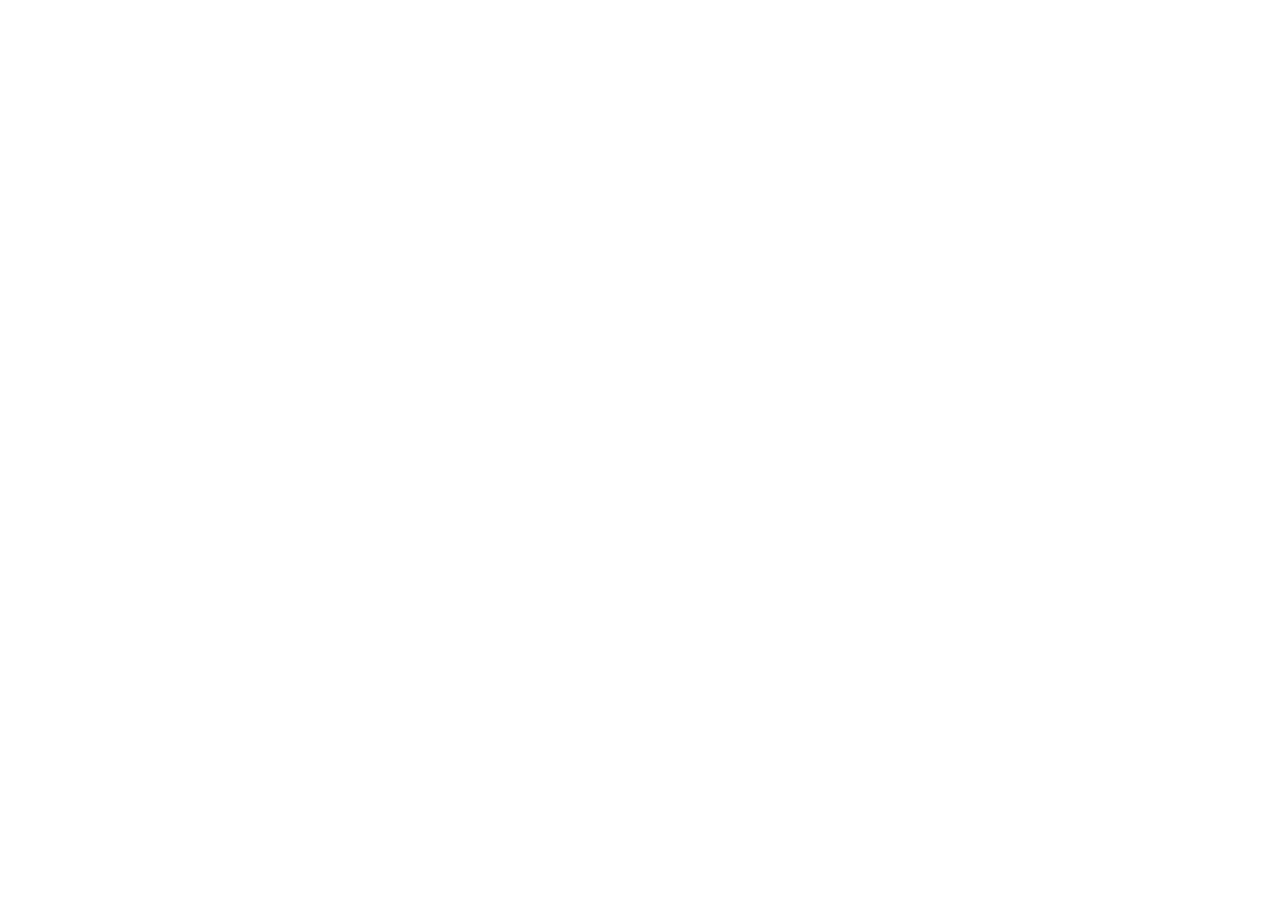
==== index.html @ 54ab264e "Redeploying" ====
<!DOCTYPE html>
<html>
<head>
  <!--
    If you are serving your web app in a path other than the root, change the
    href value below to reflect the base path you are serving from.

    The path provided below has to start and end with a slash "/" in order for
    it to work correctly.

    For more details:
    * https://developer.mozilla.org/en-US/docs/Web/HTML/Element/base

    This is a placeholder for base href that will be replaced by the value of
    the `--base-href` argument provided to `flutter build`.
  -->
  <base href="/">

  <meta charset="UTF-8">
  <meta content="IE=Edge" http-equiv="X-UA-Compatible">
  <meta name="description" content="A new Flutter project.">

  <!-- Google Sign-In client ID for web. Replace CLIENT_ID with your OAuth client id -->
  <meta name="google-signin-client_id" content="866148282057-iqhb1lmuhop9dcmneo4f6ggfv8a0t3au.apps.googleusercontent.com">

  <!-- iOS meta tags & icons -->
  <meta name="mobile-web-app-capable" content="yes">
  <meta name="apple-mobile-web-app-status-bar-style" content="black">
  <meta name="apple-mobile-web-app-title" content="coders_cup_minigame_frontend">
  <link rel="apple-touch-icon" href="icons/Icon-192.png">

  <!-- Favicon -->
  <link rel="icon" type="image/png" href="favicon.png"/>

  <title>coders_cup_minigame_frontend</title>
  <link rel="manifest" href="manifest.json">
</head>
<body>
  <script src="flutter_bootstrap.js" async></script>
</body>
</html>
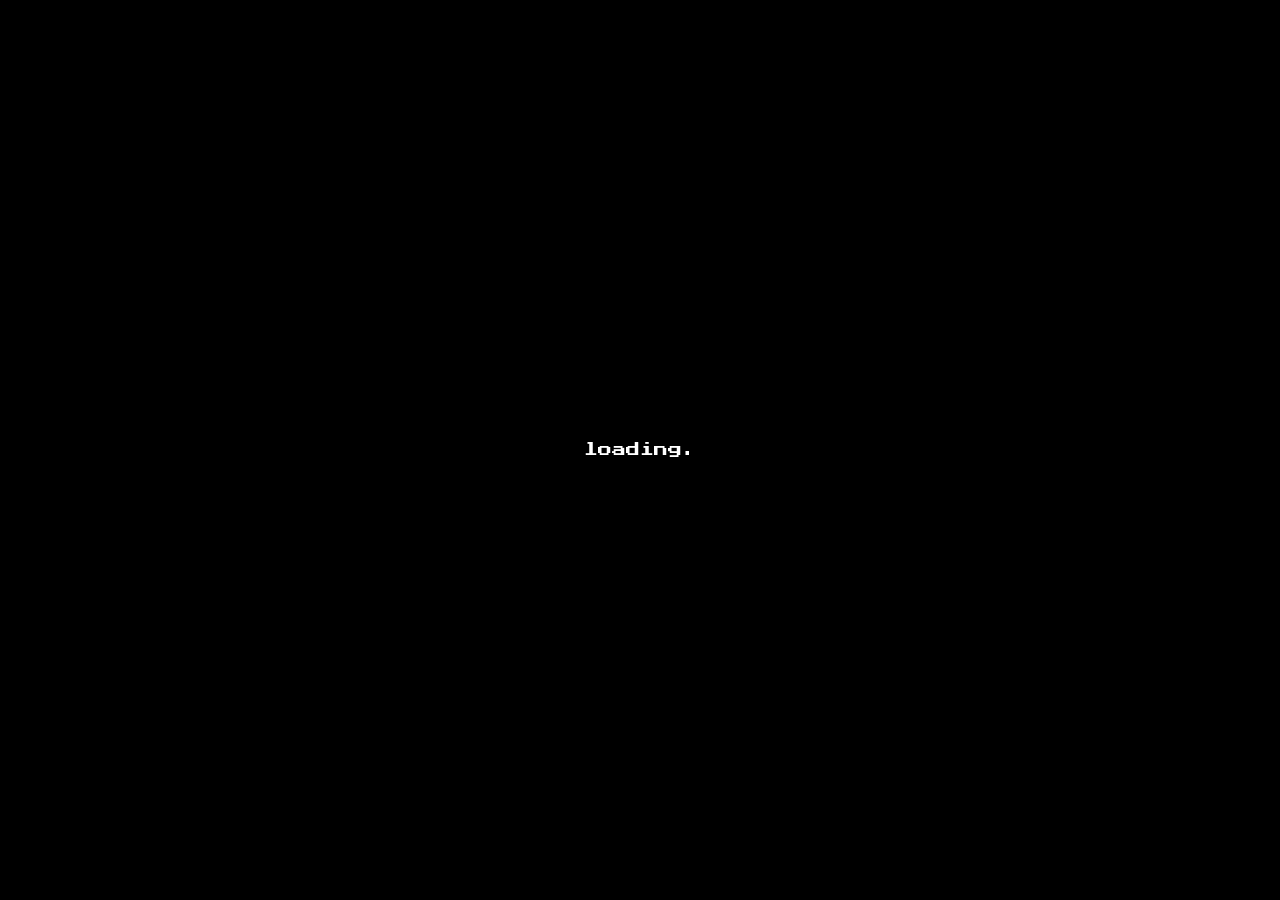
==== commit 00c98de8: "Deploying..." ====
--- a/index.html
+++ b/index.html
@@ -1,5 +1,6 @@
 <!DOCTYPE html>
 <html>
+
 <head>
   <!--
     If you are serving your web app in a path other than the root, change the
@@ -20,22 +21,94 @@
   <meta content="IE=Edge" http-equiv="X-UA-Compatible">
   <meta name="description" content="A new Flutter project.">
 
-  <!-- Google Sign-In client ID for web. Replace CLIENT_ID with your OAuth client id -->
-  <meta name="google-signin-client_id" content="866148282057-iqhb1lmuhop9dcmneo4f6ggfv8a0t3au.apps.googleusercontent.com">
-
   <!-- iOS meta tags & icons -->
-  <meta name="mobile-web-app-capable" content="yes">
+  <meta name="apple-mobile-web-app-capable" content="yes">
   <meta name="apple-mobile-web-app-status-bar-style" content="black">
-  <meta name="apple-mobile-web-app-title" content="coders_cup_minigame_frontend">
+  <meta name="apple-mobile-web-app-title" content="portfolio">
   <link rel="apple-touch-icon" href="icons/Icon-192.png">
 
   <!-- Favicon -->
-  <link rel="icon" type="image/png" href="favicon.png"/>
+  <link rel="icon" type="image/png" href="favicon.png" />
 
-  <title>coders_cup_minigame_frontend</title>
+  <title>portfolio</title>
   <link rel="manifest" href="manifest.json">
+
+  <style>
+    body {
+      margin: 0;
+      padding: 0;
+      background-color: #000000;
+    }
+
+    #loading {
+      position: fixed;
+      top: 0;
+      left: 0;
+      width: 100%;
+      height: 100%;
+      background-color: #000000;
+      display: flex;
+      justify-content: center;
+      align-items: center;
+      z-index: 9999;
+      transition: opacity 0.5s ease-out;
+    }
+
+    #loading.hidden {
+      opacity: 0;
+      pointer-events: none;
+    }
+
+    #loading-text {
+      color: #ffffff;
+      font-family: 'Press Start 2P', monospace;
+      font-size: 14px;
+      animation: ellipsis 1.5s infinite;
+    }
+
+    @keyframes ellipsis {
+      0% {
+        content: '.';
+      }
+
+      33% {
+        content: '..';
+      }
+
+      66% {
+        content: '...';
+      }
+    }
+
+    #loading-text::after {
+      content: '.';
+      animation: ellipsis 1.5s infinite;
+    }
+  </style>
+
+  <link rel="preconnect" href="https://fonts.googleapis.com">
+  <link rel="preconnect" href="https://fonts.gstatic.com" crossorigin>
+  <link href="https://fonts.googleapis.com/css2?family=Press+Start+2P&display=swap" rel="stylesheet">
 </head>
+
 <body>
+  <div id="loading">
+    <div id="loading-text">loading</div>
+  </div>
+
+  <script>
+    window.addEventListener('flutter-first-frame', function () {
+      var loading = document.getElementById('loading');
+      if (loading) {
+        loading.classList.add('hidden');
+        setTimeout(function () {
+          loading.remove();
+        }, 500);
+      }
+    });
+  </script>
+
   <script src="flutter_bootstrap.js" async></script>
 </body>
-</html>
+
+</html>
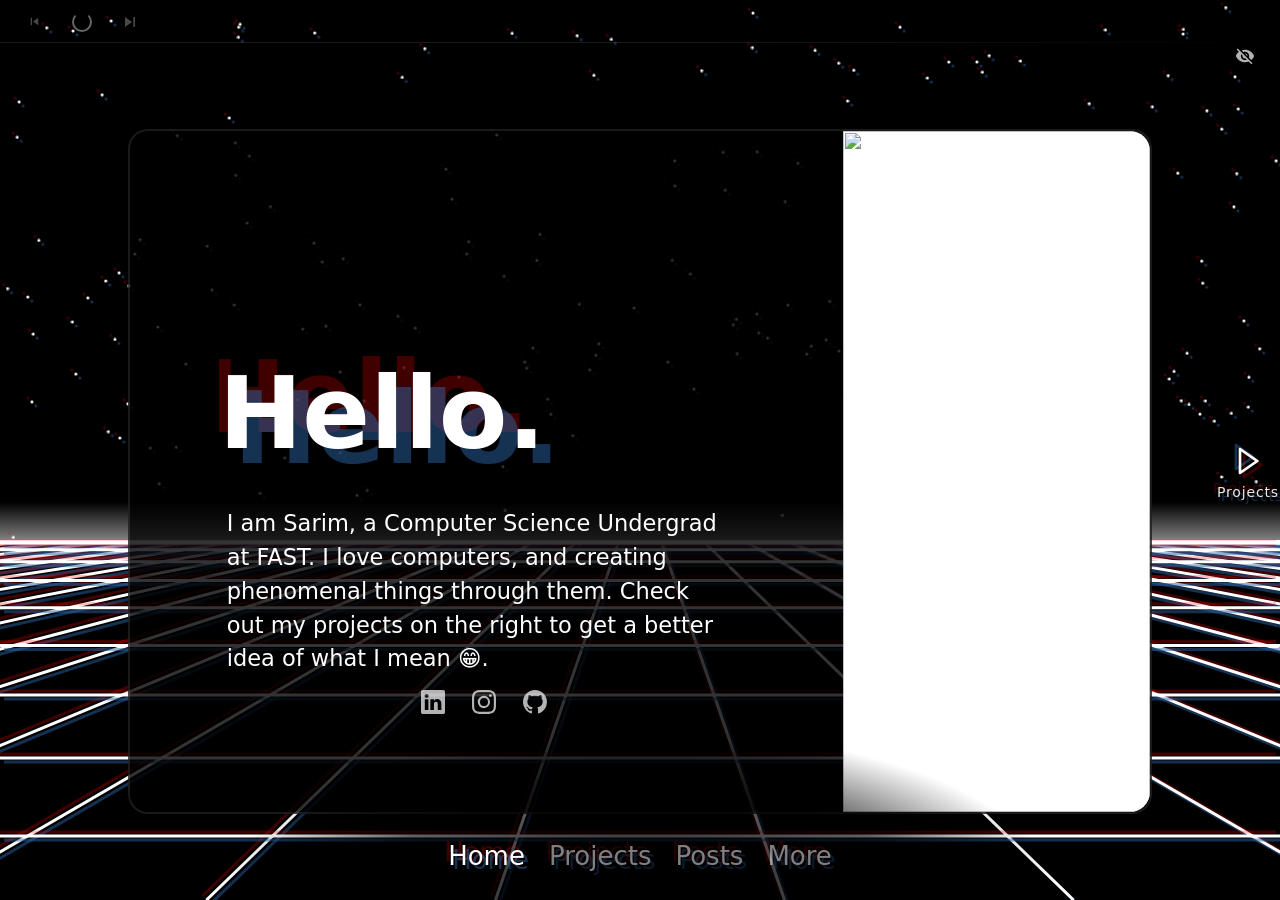
==== commit 9663c275: "Redeploying" ====
--- a/index.html
+++ b/index.html
@@ -1,114 +1,56 @@
-<!DOCTYPE html>
-<html>
+<!doctype html>
+<html lang="en">
+  <head>
+    <meta charset="UTF-8" />
+    <!--
+      §10.117: the icon is `portfolio/web/favicon.png`, copied byte-identical
+      (md5 e9f2df5892d2fd3d1f5e71967cd8d729).
 
-<head>
-  <!--
-    If you are serving your web app in a path other than the root, change the
-    href value below to reflect the base path you are serving from.
+      **It was the Vite template's lightning bolt until now**, which is a scaffold
+      artefact and not a design decision anyone made -- `index.html` shipped with
+      `/favicon.svg` and nothing had questioned it since `vite create`.
 
-    The path provided below has to start and end with a slash "/" in order for
-    it to work correctly.
+      The source asset is worth describing because it is not what the rest of the
+      original repo suggests. `web/favicon.png` is a **white blocky glyph on
+      opaque black** and it was **put there on purpose** -- git shows it growing
+      917 -> 6431 bytes in 554e853, so it replaced a placeholder rather than
+      arriving as the default. By contrast every *other* icon in the Flutter repo
+      is untouched stock Flutter: `web/icons/Icon-{192,512}.png`,
+      `Icon-maskable-*`, and the iOS and macOS app icon sets all carry the
+      two-tone Flutter bird (#54c5f8 / #01579b).
 
-    For more details:
-    * https://developer.mozilla.org/en-US/docs/Web/HTML/Element/base
+      Which is why there is deliberately **no `apple-touch-icon` and no
+      `manifest.json` here**, though the Flutter `web/index.html` has both. Matching
+      the original in those two places would mean shipping the Flutter bird into
+      the tab bar on iOS and onto the home screen -- a strictly worse icon than the
+      one the tab already shows, in exchange for a PWA install prompt this app has
+      no service worker to honour. The ask was the *browser tab*; this is the
+      browser tab.
 
-    This is a placeholder for base href that will be replaced by the value of
-    the `--base-href` argument provided to `flutter build`.
-  -->
-  <base href="/">
+      The SVG form is gone rather than kept as a second `<link>`. Only the PNG
+      matches the original, and a `<link rel="icon">` pair with different artwork
+      is a coin flip decided by browser sniffing order.
+    -->
+    <link rel="icon" type="image/png" href="/favicon.png" />
+    <!-- 10.17: the Flutter build ships no viewport meta and falls back to a
+         980px layout viewport, which degrades the portrait experience. -->
+    <meta name="viewport" content="width=device-width, initial-scale=1" />
+    <!--
+      §10.119: "Sarim's Portfolio".
 
-  <meta charset="UTF-8">
-  <meta content="IE=Edge" http-equiv="X-UA-Compatible">
-  <meta name="description" content="A new Flutter project.">
-
-  <!-- iOS meta tags & icons -->
-  <meta name="apple-mobile-web-app-capable" content="yes">
-  <meta name="apple-mobile-web-app-status-bar-style" content="black">
-  <meta name="apple-mobile-web-app-title" content="portfolio">
-  <link rel="apple-touch-icon" href="icons/Icon-192.png">
-
-  <!-- Favicon -->
-  <link rel="icon" type="image/png" href="favicon.png" />
-
-  <title>portfolio</title>
-  <link rel="manifest" href="manifest.json">
-
-  <style>
-    body {
-      margin: 0;
-      padding: 0;
-      background-color: #000000;
-    }
-
-    #loading {
-      position: fixed;
-      top: 0;
-      left: 0;
-      width: 100%;
-      height: 100%;
-      background-color: #000000;
-      display: flex;
-      justify-content: center;
-      align-items: center;
-      z-index: 9999;
-      transition: opacity 0.5s ease-out;
-    }
-
-    #loading.hidden {
-      opacity: 0;
-      pointer-events: none;
-    }
-
-    #loading-text {
-      color: #ffffff;
-      font-family: 'Press Start 2P', monospace;
-      font-size: 14px;
-      animation: ellipsis 1.5s infinite;
-    }
-
-    @keyframes ellipsis {
-      0% {
-        content: '.';
-      }
-
-      33% {
-        content: '..';
-      }
-
-      66% {
-        content: '...';
-      }
-    }
-
-    #loading-text::after {
-      content: '.';
-      animation: ellipsis 1.5s infinite;
-    }
-  </style>
-
-  <link rel="preconnect" href="https://fonts.googleapis.com">
-  <link rel="preconnect" href="https://fonts.gstatic.com" crossorigin>
-  <link href="https://fonts.googleapis.com/css2?family=Press+Start+2P&display=swap" rel="stylesheet">
-</head>
-
-<body>
-  <div id="loading">
-    <div id="loading-text">loading</div>
-  </div>
-
-  <script>
-    window.addEventListener('flutter-first-frame', function () {
-      var loading = document.getElementById('loading');
-      if (loading) {
-        loading.classList.add('hidden');
-        setTimeout(function () {
-          loading.remove();
-        }, 500);
-      }
-    });
-  </script>
-
-  <script src="flutter_bootstrap.js" async></script>
-</body>
-
-</html>+      §10.117 kept the Flutter build's own title -- `portfolio`, which both
+      `web/index.html` and `manifest.json` carry -- on the grounds that
+      matching the original was the job. The owner has now overridden it. The
+      original's title is one word and says nothing about who the site is
+      about; this one does. Recorded as a deliberate divergence, not an
+      oversight.
+    -->
+    <title>Sarim's Portfolio</title>
+    <style>html,body{background-color:#000}</style>
+    <script type="module" crossorigin src="/assets/index-Bm2LpgE4.js"></script>
+    <link rel="stylesheet" crossorigin href="/assets/index-BXgl-Rii.css">
+  </head>
+  <body>
+    <div id="root"></div>
+  </body>
+</html>
--- a/assets/index-BXgl-Rii.css
+++ b/assets/index-BXgl-Rii.css
@@ -0,0 +1,2 @@
+/*! tailwindcss v4.3.3 | MIT License | https://tailwindcss.com */
+@layer properties{@supports (((-webkit-hyphens:none)) and (not (margin-trim:inline))) or ((-moz-orient:inline) and (not (color:rgb(from red r g b)))){*,:before,:after,::backdrop{--tw-translate-x:0;--tw-translate-y:0;--tw-translate-z:0;--tw-rotate-x:initial;--tw-rotate-y:initial;--tw-rotate-z:initial;--tw-skew-x:initial;--tw-skew-y:initial;--tw-border-style:solid;--tw-leading:initial;--tw-font-weight:initial;--tw-shadow:0 0 #0000;--tw-shadow-color:initial;--tw-shadow-alpha:100%;--tw-inset-shadow:0 0 #0000;--tw-inset-shadow-color:initial;--tw-inset-shadow-alpha:100%;--tw-ring-color:initial;--tw-ring-shadow:0 0 #0000;--tw-inset-ring-color:initial;--tw-inset-ring-shadow:0 0 #0000;--tw-ring-inset:initial;--tw-ring-offset-width:0px;--tw-ring-offset-color:#fff;--tw-ring-offset-shadow:0 0 #0000;--tw-outline-style:solid;--tw-blur:initial;--tw-brightness:initial;--tw-contrast:initial;--tw-grayscale:initial;--tw-hue-rotate:initial;--tw-invert:initial;--tw-opacity:initial;--tw-saturate:initial;--tw-sepia:initial;--tw-drop-shadow:initial;--tw-drop-shadow-color:initial;--tw-drop-shadow-alpha:100%;--tw-drop-shadow-size:initial;--tw-backdrop-blur:initial;--tw-backdrop-brightness:initial;--tw-backdrop-contrast:initial;--tw-backdrop-grayscale:initial;--tw-backdrop-hue-rotate:initial;--tw-backdrop-invert:initial;--tw-backdrop-opacity:initial;--tw-backdrop-saturate:initial;--tw-backdrop-sepia:initial;--tw-duration:initial;--tw-ease:initial}}}@layer theme{:root,:host{--font-sans:-apple-system, BlinkMacSystemFont, "Segoe UI", Roboto, "Helvetica Neue", "Noto Sans", Arial, sans-serif, "Apple Color Emoji", "Segoe UI Emoji", "Segoe UI Symbol", "Noto Color Emoji";--font-mono:"Roboto Mono", ui-monospace, monospace;--color-red-600:oklch(57.7% .245 27.325);--color-black:#000;--color-white:#fff;--spacing:.25rem;--text-xs:.75rem;--text-xs--line-height:calc(1 / .75);--text-sm:.875rem;--text-sm--line-height:calc(1.25 / .875);--text-lg:1.125rem;--text-lg--line-height:calc(1.75 / 1.125);--font-weight-extralight:200;--font-weight-normal:400;--font-weight-medium:500;--font-weight-semibold:600;--font-weight-bold:700;--leading-relaxed:1.625;--radius-lg:.5rem;--ease-in:cubic-bezier(.42, 0, 1, 1);--ease-out:cubic-bezier(0, 0, .2, 1);--ease-in-out:cubic-bezier(.4, 0, .2, 1);--animate-spin:spin 1s linear infinite;--default-transition-duration:.15s;--default-transition-timing-function:cubic-bezier(.4, 0, .2, 1);--default-font-family:var(--font-sans);--default-mono-font-family:var(--font-mono);--color-base:#000;--color-app:#0a0a0a;--color-surface:#141218;--color-search-fill:#1c1926;--color-search-line:#3d3947;--color-search-line-focus:#56516a;--color-fg:#fff;--color-fg-secondary:#cac4d0;--color-fg-muted:#bdbdbd;--color-fg-hint:#9e9e9e;--color-fg-dim:#ffffffb3;--color-line-strong:#ffffff4d;--color-error:#cf6679;--font-body:Roboto, system-ui, -apple-system, "Segoe UI", sans-serif;--font-pixel:"Press Start 2P", ui-monospace, monospace;--radius-dialog:12px;--ease-pan:cubic-bezier(.17, .84, .44, 1);--ease-inout:cubic-bezier(.42, 0, .58, 1)}}@layer base{*,:after,:before,::backdrop{box-sizing:border-box;border:0 solid;margin:0;padding:0}::file-selector-button{box-sizing:border-box;border:0 solid;margin:0;padding:0}html,:host{-webkit-text-size-adjust:100%;tab-size:4;line-height:1.5;font-family:var(--default-font-family,-apple-system, BlinkMacSystemFont, "Segoe UI", Roboto, "Helvetica Neue", "Noto Sans", Arial, sans-serif, "Apple Color Emoji", "Segoe UI Emoji", "Segoe UI Symbol", "Noto Color Emoji");font-feature-settings:var(--default-font-feature-settings,normal);font-variation-settings:var(--default-font-variation-settings,normal);-webkit-tap-highlight-color:transparent}hr{height:0;color:inherit;border-top-width:1px}abbr:where([title]){-webkit-text-decoration:underline dotted;text-decoration:underline dotted}h1,h2,h3,h4,h5,h6{font-size:inherit;font-weight:inherit}a{color:inherit;-webkit-text-decoration:inherit;-webkit-text-decoration:inherit;-webkit-text-decoration:inherit;-webkit-text-decoration:inherit;text-decoration:inherit}b,strong{font-weight:bolder}code,kbd,samp,pre{font-family:var(--default-mono-font-family,ui-monospace, SFMono-Regular, Menlo, Monaco, Consolas, "Liberation Mono", "Courier New", monospace);font-feature-settings:var(--default-mono-font-feature-settings,normal);font-variation-settings:var(--default-mono-font-variation-settings,normal);font-size:1em}small{font-size:80%}sub,sup{vertical-align:baseline;font-size:75%;line-height:0;position:relative}sub{bottom:-.25em}sup{top:-.5em}table{text-indent:0;border-color:inherit;border-collapse:collapse}:-moz-focusring:where(:not(iframe)){outline:auto}progress{vertical-align:baseline}summary{display:list-item}ol,ul,menu{list-style:none}img,svg,video,canvas,audio,iframe,embed,object{vertical-align:middle;display:block}img,video{max-width:100%;height:auto}button,input,select,optgroup,textarea{font:inherit;font-feature-settings:inherit;font-variation-settings:inherit;letter-spacing:inherit;color:inherit;opacity:1;background-color:#0000;border-radius:0}::file-selector-button{font:inherit;font-feature-settings:inherit;font-variation-settings:inherit;letter-spacing:inherit;color:inherit;opacity:1;background-color:#0000;border-radius:0}:where(select:is([multiple],[size])) optgroup{font-weight:bolder}:where(select:is([multiple],[size])) optgroup option{padding-inline-start:20px}::file-selector-button{margin-inline-end:4px}::placeholder{opacity:1}@supports (not ((-webkit-appearance:-apple-pay-button))) or (contain-intrinsic-size:1px){::placeholder{color:currentColor}@supports (color:color-mix(in lab, red, red)){::placeholder{color:color-mix(in oklab, currentcolor 50%, transparent)}}}textarea{resize:vertical}::-webkit-search-decoration{-webkit-appearance:none}::-webkit-date-and-time-value{min-height:1lh;text-align:inherit}::-webkit-datetime-edit{display:inline-flex}::-webkit-datetime-edit-fields-wrapper{padding:0}::-webkit-datetime-edit{padding-block:0}::-webkit-datetime-edit-year-field{padding-block:0}::-webkit-datetime-edit-month-field{padding-block:0}::-webkit-datetime-edit-day-field{padding-block:0}::-webkit-datetime-edit-hour-field{padding-block:0}::-webkit-datetime-edit-minute-field{padding-block:0}::-webkit-datetime-edit-second-field{padding-block:0}::-webkit-datetime-edit-millisecond-field{padding-block:0}::-webkit-datetime-edit-meridiem-field{padding-block:0}::-webkit-calendar-picker-indicator{line-height:1}:-moz-ui-invalid{box-shadow:none}button,input:where([type=button],[type=reset],[type=submit]){appearance:button}::file-selector-button{appearance:button}::-webkit-inner-spin-button{height:auto}::-webkit-outer-spin-button{height:auto}[hidden]:where(:not([hidden=until-found])){display:none!important}html,body,#root{height:100%}body{background-color:var(--color-base);color:var(--color-fg);font-family:var(--font-body);-webkit-font-smoothing:antialiased;margin:0}*{letter-spacing:0}}@layer components;@layer utilities{.pointer-events-auto{pointer-events:auto}.pointer-events-none{pointer-events:none}.collapse{visibility:collapse}.invisible{visibility:hidden}.visible{visibility:visible}.absolute{position:absolute}.fixed{position:fixed}.relative{position:relative}.static{position:static}.sticky{position:sticky}.inset-0{inset:0}.inset-x-0{inset-inline:0}.top-0{top:0}.top-1\/2{top:50%}.top-2{top:calc(var(--spacing) * 2)}.right-0{right:0}.bottom-0{bottom:0}.left-0{left:0}.left-1\/2{left:50%}.left-2{left:calc(var(--spacing) * 2)}.z-0{z-index:0}.z-1{z-index:1}.z-9{z-index:9}.z-10{z-index:10}.z-20{z-index:20}.z-25{z-index:25}.z-30{z-index:30}.z-40{z-index:40}.z-\[9\]{z-index:9}.z-auto{z-index:auto}.container{width:100%}@media (width>=40rem){.container{max-width:40rem}}@media (width>=48rem){.container{max-width:48rem}}@media (width>=64rem){.container{max-width:64rem}}@media (width>=80rem){.container{max-width:80rem}}@media (width>=96rem){.container{max-width:96rem}}.m-0{margin:0}.mx-8{margin-inline:calc(var(--spacing) * 8)}.mx-auto{margin-inline:auto}.mt-4{margin-top:calc(var(--spacing) * 4)}.mt-6{margin-top:calc(var(--spacing) * 6)}.ml-1{margin-left:var(--spacing)}.block{display:block}.contents{display:contents}.flex{display:flex}.flow-root{display:flow-root}.grid{display:grid}.hidden{display:none}.inline{display:inline}.inline-block{display:inline-block}.inline-flex{display:inline-flex}.inline-grid{display:inline-grid}.list-item{display:list-item}.table{display:table}.size-8{width:calc(var(--spacing) * 8);height:calc(var(--spacing) * 8)}.size-10{width:calc(var(--spacing) * 10);height:calc(var(--spacing) * 10)}.size-12{width:calc(var(--spacing) * 12);height:calc(var(--spacing) * 12)}.size-full{width:100%;height:100%}.h-0{height:0}.h-5{height:calc(var(--spacing) * 5)}.h-12{height:calc(var(--spacing) * 12)}.h-auto{height:auto}.h-full{height:100%}.min-h-0{min-height:0}.w-12{width:calc(var(--spacing) * 12)}.w-full{width:100%}.w-max{width:max-content}.max-w-full{max-width:100%}.max-w-none{max-width:none}.min-w-0{min-width:0}.flex-1{flex:1}.flex-shrink,.shrink{flex-shrink:1}.shrink-0{flex-shrink:0}.grow{flex-grow:1}.border-collapse{border-collapse:collapse}.-translate-y-1\/2{--tw-translate-y:calc(calc(1 / 2 * 100%) * -1);translate:var(--tw-translate-x) var(--tw-translate-y)}.transform{transform:var(--tw-rotate-x,) var(--tw-rotate-y,) var(--tw-rotate-z,) var(--tw-skew-x,) var(--tw-skew-y,)}.animate-spin{animation:var(--animate-spin)}.cursor-default{cursor:default}.cursor-pointer{cursor:pointer}.cursor-zoom-in{cursor:zoom-in}.resize{resize:both}.resize-none{resize:none}.list-none{list-style-type:none}.flex-col{flex-direction:column}.flex-row{flex-direction:row}.place-items-center{place-items:center}.items-center{align-items:center}.items-end{align-items:flex-end}.items-start{align-items:flex-start}.items-stretch{align-items:stretch}.justify-between{justify-content:space-between}.justify-center{justify-content:center}.justify-end{justify-content:flex-end}.justify-start{justify-content:flex-start}.gap-1{gap:var(--spacing)}.gap-2{gap:calc(var(--spacing) * 2)}.gap-4{gap:calc(var(--spacing) * 4)}.gap-6{gap:calc(var(--spacing) * 6)}.self-start{align-self:flex-start}.truncate{text-overflow:ellipsis;white-space:nowrap;overflow:hidden}.overflow-hidden{overflow:hidden}.overflow-x-auto{overflow-x:auto}.overflow-x-hidden{overflow-x:hidden}.overflow-y-auto{overflow-y:auto}.rounded{border-radius:.25rem}.rounded-dialog{border-radius:var(--radius-dialog)}.rounded-full{border-radius:2147483647px}.rounded-lg{border-radius:var(--radius-lg)}.rounded-r{border-top-right-radius:.25rem;border-bottom-right-radius:.25rem}.border{border-style:var(--tw-border-style);border-width:1px}.border-0{border-style:var(--tw-border-style);border-width:0}.border-2{border-style:var(--tw-border-style);border-width:2px}.border-t-2{border-top-style:var(--tw-border-style);border-top-width:2px}.border-l-4{border-left-style:var(--tw-border-style);border-left-width:4px}.border-\[\#9E9E9E\]{border-color:#9e9e9e}.border-\[\#616161\]{border-color:#616161}.border-black{border-color:var(--color-black)}.border-line-strong{border-color:var(--color-line-strong)}.border-search-line{border-color:var(--color-search-line)}.border-white{border-color:var(--color-white)}.border-white\/20{border-color:#fff3}@supports (color:color-mix(in lab, red, red)){.border-white\/20{border-color:color-mix(in oklab, var(--color-white) 20%, transparent)}}.border-white\/30{border-color:#ffffff4d}@supports (color:color-mix(in lab, red, red)){.border-white\/30{border-color:color-mix(in oklab, var(--color-white) 30%, transparent)}}.border-t-transparent{border-top-color:#0000}.border-t-white{border-top-color:var(--color-white)}.bg-\[\#212121\]\/30{background-color:oklab(24.7759% 0 0/.3)}.bg-\[\#212121\]\/50{background-color:oklab(24.7759% 0 0/.5)}.bg-\[\#F44336\]{background-color:#f44336}.bg-app{background-color:var(--color-app)}.bg-base{background-color:var(--color-base)}.bg-black{background-color:var(--color-black)}.bg-black\/50{background-color:#00000080}@supports (color:color-mix(in lab, red, red)){.bg-black\/50{background-color:color-mix(in oklab, var(--color-black) 50%, transparent)}}.bg-black\/80{background-color:#000c}@supports (color:color-mix(in lab, red, red)){.bg-black\/80{background-color:color-mix(in oklab, var(--color-black) 80%, transparent)}}.bg-black\/90{background-color:#000000e6}@supports (color:color-mix(in lab, red, red)){.bg-black\/90{background-color:color-mix(in oklab, var(--color-black) 90%, transparent)}}.bg-search-fill{background-color:var(--color-search-fill)}.bg-surface{background-color:var(--color-surface)}.bg-transparent{background-color:#0000}.bg-white{background-color:var(--color-white)}.bg-white\/10{background-color:#ffffff1a}@supports (color:color-mix(in lab, red, red)){.bg-white\/10{background-color:color-mix(in oklab, var(--color-white) 10%, transparent)}}.bg-white\/90{background-color:#ffffffe6}@supports (color:color-mix(in lab, red, red)){.bg-white\/90{background-color:color-mix(in oklab, var(--color-white) 90%, transparent)}}.object-contain{object-fit:contain}.object-cover{object-fit:cover}.p-0{padding:0}.p-1{padding:var(--spacing)}.p-2{padding:calc(var(--spacing) * 2)}.p-3{padding:calc(var(--spacing) * 3)}.p-4{padding:calc(var(--spacing) * 4)}.p-6{padding:calc(var(--spacing) * 6)}.p-8{padding:calc(var(--spacing) * 8)}.px-1{padding-inline:var(--spacing)}.px-3{padding-inline:calc(var(--spacing) * 3)}.px-4{padding-inline:calc(var(--spacing) * 4)}.px-6{padding-inline:calc(var(--spacing) * 6)}.px-16{padding-inline:calc(var(--spacing) * 16)}.py-2{padding-block:calc(var(--spacing) * 2)}.py-3{padding-block:calc(var(--spacing) * 3)}.py-4{padding-block:calc(var(--spacing) * 4)}.py-8{padding-block:calc(var(--spacing) * 8)}.pr-4{padding-right:calc(var(--spacing) * 4)}.pb-1{padding-bottom:var(--spacing)}.pb-4{padding-bottom:calc(var(--spacing) * 4)}.pl-4{padding-left:calc(var(--spacing) * 4)}.text-center{text-align:center}.text-left{text-align:left}.text-right{text-align:right}.align-baseline{vertical-align:baseline}.align-middle{vertical-align:middle}.font-mono{font-family:var(--font-mono)}.font-pixel{font-family:var(--font-pixel)}.text-lg{font-size:var(--text-lg);line-height:var(--tw-leading,var(--text-lg--line-height))}.text-sm{font-size:var(--text-sm);line-height:var(--tw-leading,var(--text-sm--line-height))}.text-xs{font-size:var(--text-xs);line-height:var(--tw-leading,var(--text-xs--line-height))}.text-\[9px\]{font-size:9px}.text-\[10px\]{font-size:10px}.text-\[12px\]{font-size:12px}.text-\[14px\]{font-size:14px}.text-\[16px\]{font-size:16px}.text-\[18px\]{font-size:18px}.text-\[20px\]{font-size:20px}.text-\[24px\]{font-size:24px}.text-\[28px\]{font-size:28px}.text-\[32px\]{font-size:32px}.leading-\[1\.5\]{--tw-leading:1.5;line-height:1.5}.leading-\[1\.6\]{--tw-leading:1.6;line-height:1.6}.leading-none{--tw-leading:1;line-height:1}.leading-relaxed{--tw-leading:var(--leading-relaxed);line-height:var(--leading-relaxed)}.font-bold{--tw-font-weight:var(--font-weight-bold);font-weight:var(--font-weight-bold)}.font-extralight{--tw-font-weight:var(--font-weight-extralight);font-weight:var(--font-weight-extralight)}.font-medium{--tw-font-weight:var(--font-weight-medium);font-weight:var(--font-weight-medium)}.font-normal{--tw-font-weight:var(--font-weight-normal);font-weight:var(--font-weight-normal)}.font-semibold{--tw-font-weight:var(--font-weight-semibold);font-weight:var(--font-weight-semibold)}.whitespace-nowrap{white-space:nowrap}.whitespace-pre-line{white-space:pre-line}.text-\[\#9E9E9E\]{color:#9e9e9e}.text-\[\#64B5F6\]{color:#64b5f6}.text-\[\#81C784\]{color:#81c784}.text-\[\#BDBDBD\]{color:#bdbdbd}.text-\[\#E0E0E0\]{color:#e0e0e0}.text-\[\#f44336\]{color:#f44336}.text-\[\#ff9800\]{color:#ff9800}.text-base{color:var(--color-base)}.text-black{color:var(--color-black)}.text-error{color:var(--color-error)}.text-fg{color:var(--color-fg)}.text-fg-dim{color:var(--color-fg-dim)}.text-fg-hint{color:var(--color-fg-hint)}.text-fg-muted{color:var(--color-fg-muted)}.text-fg-secondary{color:var(--color-fg-secondary)}.text-fg-secondary\/60{color:#cac4d099}@supports (color:color-mix(in lab, red, red)){.text-fg-secondary\/60{color:color-mix(in oklab, var(--color-fg-secondary) 60%, transparent)}}.text-red-600{color:var(--color-red-600)}.text-white{color:var(--color-white)}.text-white\/40{color:#fff6}@supports (color:color-mix(in lab, red, red)){.text-white\/40{color:color-mix(in oklab, var(--color-white) 40%, transparent)}}.text-white\/70{color:#ffffffb3}@supports (color:color-mix(in lab, red, red)){.text-white\/70{color:color-mix(in oklab, var(--color-white) 70%, transparent)}}.text-white\/90{color:#ffffffe6}@supports (color:color-mix(in lab, red, red)){.text-white\/90{color:color-mix(in oklab, var(--color-white) 90%, transparent)}}.lowercase{text-transform:lowercase}.italic{font-style:italic}.no-underline{text-decoration-line:none}.underline{text-decoration-line:underline}.placeholder-\[\#9E9E9E\]::placeholder{color:#9e9e9e}.shadow{--tw-shadow:0 1px 3px 0 var(--tw-shadow-color,#0000001a), 0 1px 2px -1px var(--tw-shadow-color,#0000001a);box-shadow:var(--tw-inset-shadow), var(--tw-inset-ring-shadow), var(--tw-ring-offset-shadow), var(--tw-ring-shadow), var(--tw-shadow)}.ring{--tw-ring-shadow:var(--tw-ring-inset,) 0 0 0 calc(1px + var(--tw-ring-offset-width)) var(--tw-ring-color,currentcolor);box-shadow:var(--tw-inset-shadow), var(--tw-inset-ring-shadow), var(--tw-ring-offset-shadow), var(--tw-ring-shadow), var(--tw-shadow)}.outline{outline-style:var(--tw-outline-style);outline-width:1px}.blur{--tw-blur:blur(8px);filter:var(--tw-blur,) var(--tw-brightness,) var(--tw-contrast,) var(--tw-grayscale,) var(--tw-hue-rotate,) var(--tw-invert,) var(--tw-saturate,) var(--tw-sepia,) var(--tw-drop-shadow,)}.drop-shadow{--tw-drop-shadow-size:drop-shadow(0 1px 2px var(--tw-drop-shadow-color,#0000001a)) drop-shadow(0 1px 1px var(--tw-drop-shadow-color,#0000000f));--tw-drop-shadow:drop-shadow(0 1px 2px #0000001a) drop-shadow(0 1px 1px #0000000f);filter:var(--tw-blur,) var(--tw-brightness,) var(--tw-contrast,) var(--tw-grayscale,) var(--tw-hue-rotate,) var(--tw-invert,) var(--tw-saturate,) var(--tw-sepia,) var(--tw-drop-shadow,)}.filter{filter:var(--tw-blur,) var(--tw-brightness,) var(--tw-contrast,) var(--tw-grayscale,) var(--tw-hue-rotate,) var(--tw-invert,) var(--tw-saturate,) var(--tw-sepia,) var(--tw-drop-shadow,)}.backdrop-filter{-webkit-backdrop-filter:var(--tw-backdrop-blur,) var(--tw-backdrop-brightness,) var(--tw-backdrop-contrast,) var(--tw-backdrop-grayscale,) var(--tw-backdrop-hue-rotate,) var(--tw-backdrop-invert,) var(--tw-backdrop-opacity,) var(--tw-backdrop-saturate,) var(--tw-backdrop-sepia,);backdrop-filter:var(--tw-backdrop-blur,) var(--tw-backdrop-brightness,) var(--tw-backdrop-contrast,) var(--tw-backdrop-grayscale,) var(--tw-backdrop-hue-rotate,) var(--tw-backdrop-invert,) var(--tw-backdrop-opacity,) var(--tw-backdrop-saturate,) var(--tw-backdrop-sepia,)}.transition{transition-property:color,background-color,border-color,outline-color,text-decoration-color,fill,stroke,--tw-gradient-from,--tw-gradient-via,--tw-gradient-to,opacity,box-shadow,transform,translate,scale,rotate,filter,-webkit-backdrop-filter,backdrop-filter,display,content-visibility,overlay,pointer-events;transition-timing-function:var(--tw-ease,var(--default-transition-timing-function));transition-duration:var(--tw-duration,var(--default-transition-duration))}.transition-\[scale\]{transition-property:scale;transition-timing-function:var(--tw-ease,var(--default-transition-timing-function));transition-duration:var(--tw-duration,var(--default-transition-duration))}.transition-opacity{transition-property:opacity;transition-timing-function:var(--tw-ease,var(--default-transition-timing-function));transition-duration:var(--tw-duration,var(--default-transition-duration))}.duration-200{--tw-duration:.2s;transition-duration:.2s}.ease-in-out{--tw-ease:var(--ease-in-out);transition-timing-function:var(--ease-in-out)}.ease-linear{--tw-ease:linear;transition-timing-function:linear}.ease-out{--tw-ease:var(--ease-out);transition-timing-function:var(--ease-out)}.will-change-transform{will-change:transform}.outline-none{--tw-outline-style:none;outline-style:none}.select-none{-webkit-user-select:none;user-select:none}.placeholder\:text-fg-hint::placeholder{color:var(--color-fg-hint)}@media (hover:hover){.hover\:bg-surface:hover{background-color:var(--color-surface)}.hover\:text-fg:hover{color:var(--color-fg)}.hover\:text-white:hover{color:var(--color-white)}.hover\:opacity-80:hover{opacity:.8}.hover\:opacity-100:hover{opacity:1}}.focus\:border-search-line-focus:focus{border-color:var(--color-search-line-focus)}.focus\:border-white\/50:focus{border-color:#ffffff80}@supports (color:color-mix(in lab, red, red)){.focus\:border-white\/50:focus{border-color:color-mix(in oklab, var(--color-white) 50%, transparent)}}.disabled\:pointer-events-none:disabled{pointer-events:none}.disabled\:cursor-default:disabled{cursor:default}.disabled\:opacity-25:disabled{opacity:.25}.disabled\:opacity-40:disabled{opacity:.4}.aria-disabled\:pointer-events-none[aria-disabled=true]{pointer-events:none}.aria-disabled\:opacity-30[aria-disabled=true]{opacity:.3}}@font-face{font-family:"Press Start 2P";font-style:normal;font-weight:400;font-display:swap;src:url(/fonts/PressStart2P-Regular.ttf)format("truetype")}@keyframes fade-in{0%{opacity:0}to{opacity:1}}@keyframes ticker{0%{transform:translate(0)}to{transform:translate(-50%)}}.ticker{animation:ticker var(--ticker-duration,0s) linear infinite}@media (prefers-reduced-motion:reduce){.ticker{width:100%;animation:none}.camera-board{--pan-ms:0s}.ticker>span{text-overflow:ellipsis;max-width:100%;overflow:hidden}.ticker>span:last-child{display:none}.lightbox-spin{animation:none}}@keyframes lightbox-spin{0%{transform:rotate(-90deg)}to{transform:rotate(270deg)}}.tile-button{-webkit-backdrop-filter:blur(1px);backdrop-filter:blur(1px);transition:background .2s var(--ease-inout);cursor:pointer;background:#000c}.tile-button:hover{background:#000000d9}@media (orientation:portrait){.tile-button{background:#000000e6}}.project-tile{opacity:1;transition:opacity .2s var(--ease-inout)}.project-tile-scrim{transition:background .2s var(--ease-inout);background:#0009}.project-tile:hover{opacity:.85}.project-tile:hover .project-tile-scrim{background:#0000004d}.post-tile{transition:background .2s var(--ease-inout), border-color .2s var(--ease-inout);cursor:pointer;background:#000c;border:1px solid #fff3}.post-tile:hover{background:#212121cc;border-color:#fff0}.clamp-1,.clamp-2{text-overflow:ellipsis;-webkit-box-orient:vertical;display:-webkit-box;overflow:hidden}.clamp-1{-webkit-line-clamp:1}.clamp-2{-webkit-line-clamp:2}@property --tw-translate-x{syntax:"*";inherits:false;initial-value:0}@property --tw-translate-y{syntax:"*";inherits:false;initial-value:0}@property --tw-translate-z{syntax:"*";inherits:false;initial-value:0}@property --tw-rotate-x{syntax:"*";inherits:false}@property --tw-rotate-y{syntax:"*";inherits:false}@property --tw-rotate-z{syntax:"*";inherits:false}@property --tw-skew-x{syntax:"*";inherits:false}@property --tw-skew-y{syntax:"*";inherits:false}@property --tw-border-style{syntax:"*";inherits:false;initial-value:solid}@property --tw-leading{syntax:"*";inherits:false}@property --tw-font-weight{syntax:"*";inherits:false}@property --tw-shadow{syntax:"*";inherits:false;initial-value:0 0 #0000}@property --tw-shadow-color{syntax:"*";inherits:false}@property --tw-shadow-alpha{syntax:"<percentage>";inherits:false;initial-value:100%}@property --tw-inset-shadow{syntax:"*";inherits:false;initial-value:0 0 #0000}@property --tw-inset-shadow-color{syntax:"*";inherits:false}@property --tw-inset-shadow-alpha{syntax:"<percentage>";inherits:false;initial-value:100%}@property --tw-ring-color{syntax:"*";inherits:false}@property --tw-ring-shadow{syntax:"*";inherits:false;initial-value:0 0 #0000}@property --tw-inset-ring-color{syntax:"*";inherits:false}@property --tw-inset-ring-shadow{syntax:"*";inherits:false;initial-value:0 0 #0000}@property --tw-ring-inset{syntax:"*";inherits:false}@property --tw-ring-offset-width{syntax:"<length>";inherits:false;initial-value:0}@property --tw-ring-offset-color{syntax:"*";inherits:false;initial-value:#fff}@property --tw-ring-offset-shadow{syntax:"*";inherits:false;initial-value:0 0 #0000}@property --tw-outline-style{syntax:"*";inherits:false;initial-value:solid}@property --tw-blur{syntax:"*";inherits:false}@property --tw-brightness{syntax:"*";inherits:false}@property --tw-contrast{syntax:"*";inherits:false}@property --tw-grayscale{syntax:"*";inherits:false}@property --tw-hue-rotate{syntax:"*";inherits:false}@property --tw-invert{syntax:"*";inherits:false}@property --tw-opacity{syntax:"*";inherits:false}@property --tw-saturate{syntax:"*";inherits:false}@property --tw-sepia{syntax:"*";inherits:false}@property --tw-drop-shadow{syntax:"*";inherits:false}@property --tw-drop-shadow-color{syntax:"*";inherits:false}@property --tw-drop-shadow-alpha{syntax:"<percentage>";inherits:false;initial-value:100%}@property --tw-drop-shadow-size{syntax:"*";inherits:false}@property --tw-backdrop-blur{syntax:"*";inherits:false}@property --tw-backdrop-brightness{syntax:"*";inherits:false}@property --tw-backdrop-contrast{syntax:"*";inherits:false}@property --tw-backdrop-grayscale{syntax:"*";inherits:false}@property --tw-backdrop-hue-rotate{syntax:"*";inherits:false}@property --tw-backdrop-invert{syntax:"*";inherits:false}@property --tw-backdrop-opacity{syntax:"*";inherits:false}@property --tw-backdrop-saturate{syntax:"*";inherits:false}@property --tw-backdrop-sepia{syntax:"*";inherits:false}@property --tw-duration{syntax:"*";inherits:false}@property --tw-ease{syntax:"*";inherits:false}@keyframes spin{to{transform:rotate(360deg)}}
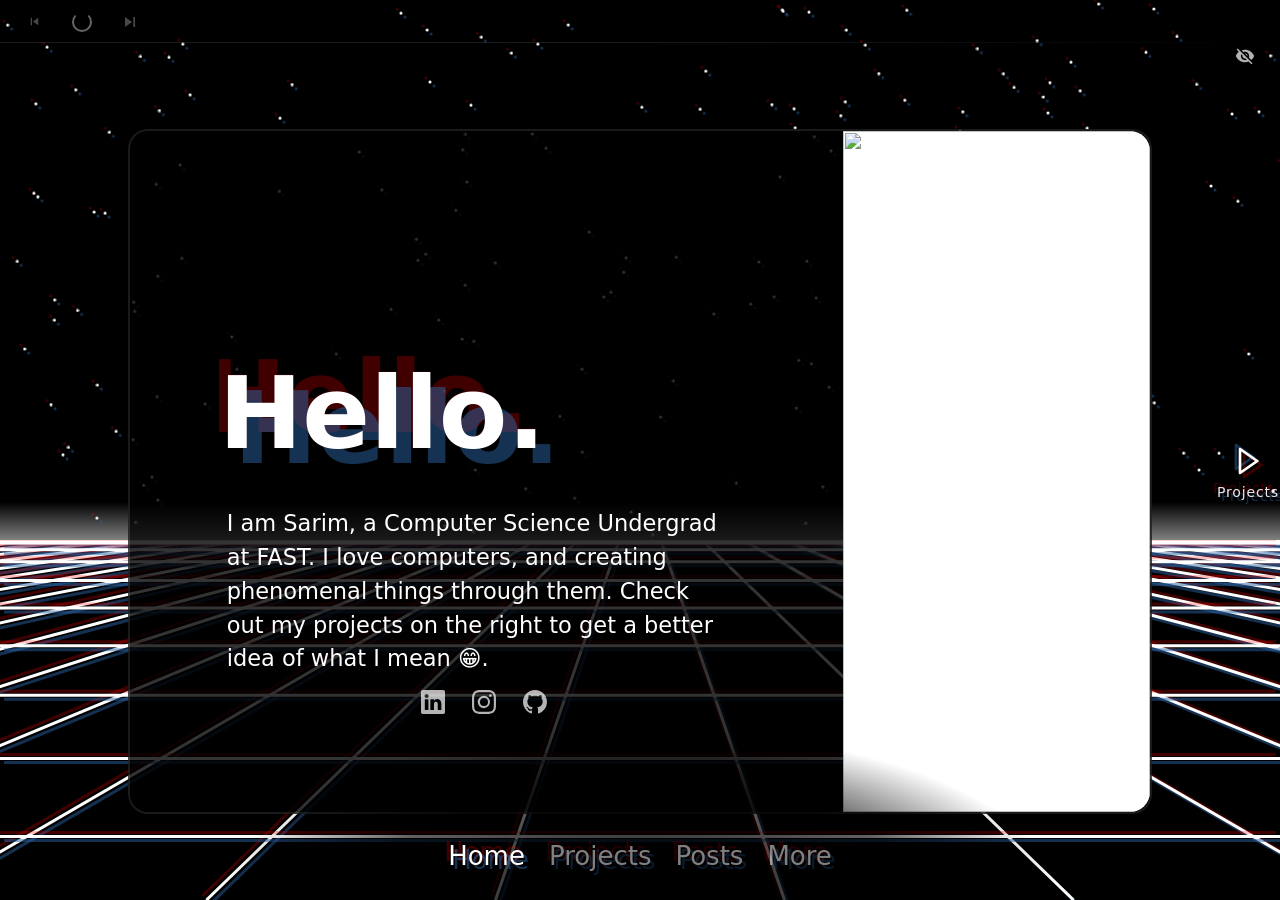
==== commit 8739a366: "Solving routing error" ====
--- a/index.html
+++ b/index.html
@@ -47,7 +47,7 @@
     -->
     <title>Sarim's Portfolio</title>
     <style>html,body{background-color:#000}</style>
-    <script type="module" crossorigin src="/assets/index-Bm2LpgE4.js"></script>
+    <script type="module" crossorigin src="/assets/index-xVFMUl8p.js"></script>
     <link rel="stylesheet" crossorigin href="/assets/index-BXgl-Rii.css">
   </head>
   <body>
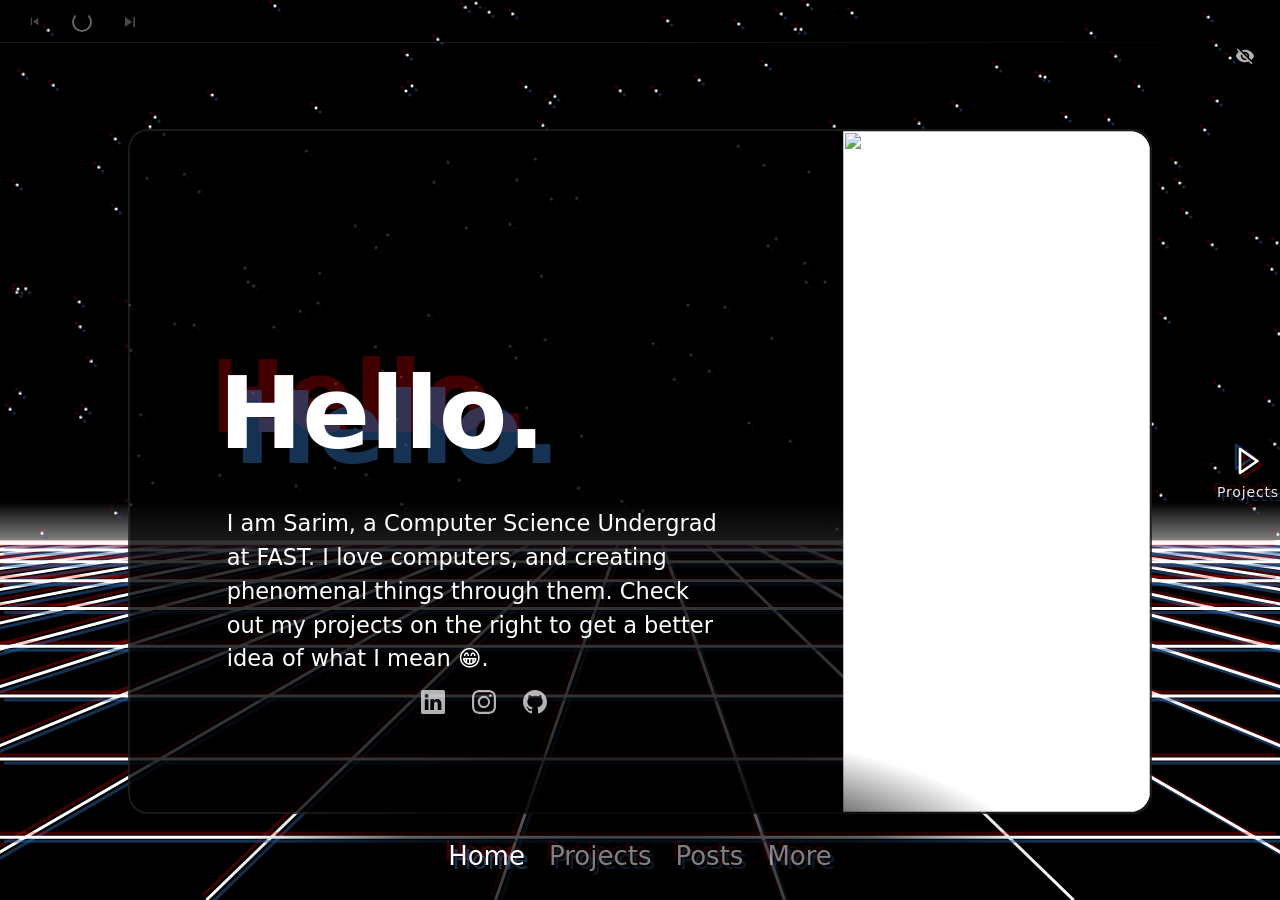
==== commit 34199dee: "Redeploying" ====
--- a/index.html
+++ b/index.html
@@ -47,8 +47,8 @@
     -->
     <title>Sarim's Portfolio</title>
     <style>html,body{background-color:#000}</style>
-    <script type="module" crossorigin src="/assets/index-xVFMUl8p.js"></script>
-    <link rel="stylesheet" crossorigin href="/assets/index-BXgl-Rii.css">
+    <script type="module" crossorigin src="/assets/index-uGK2xhvR.js"></script>
+    <link rel="stylesheet" crossorigin href="/assets/index-DMgUzzDQ.css">
   </head>
   <body>
     <div id="root"></div>
--- a/assets/index-DMgUzzDQ.css
+++ b/assets/index-DMgUzzDQ.css
@@ -0,0 +1,2 @@
+/*! tailwindcss v4.3.3 | MIT License | https://tailwindcss.com */
+@layer properties{@supports (((-webkit-hyphens:none)) and (not (margin-trim:inline))) or ((-moz-orient:inline) and (not (color:rgb(from red r g b)))){*,:before,:after,::backdrop{--tw-translate-x:0;--tw-translate-y:0;--tw-translate-z:0;--tw-rotate-x:initial;--tw-rotate-y:initial;--tw-rotate-z:initial;--tw-skew-x:initial;--tw-skew-y:initial;--tw-divide-y-reverse:0;--tw-border-style:solid;--tw-leading:initial;--tw-font-weight:initial;--tw-tracking:initial;--tw-shadow:0 0 #0000;--tw-shadow-color:initial;--tw-shadow-alpha:100%;--tw-inset-shadow:0 0 #0000;--tw-inset-shadow-color:initial;--tw-inset-shadow-alpha:100%;--tw-ring-color:initial;--tw-ring-shadow:0 0 #0000;--tw-inset-ring-color:initial;--tw-inset-ring-shadow:0 0 #0000;--tw-ring-inset:initial;--tw-ring-offset-width:0px;--tw-ring-offset-color:#fff;--tw-ring-offset-shadow:0 0 #0000;--tw-outline-style:solid;--tw-blur:initial;--tw-brightness:initial;--tw-contrast:initial;--tw-grayscale:initial;--tw-hue-rotate:initial;--tw-invert:initial;--tw-opacity:initial;--tw-saturate:initial;--tw-sepia:initial;--tw-drop-shadow:initial;--tw-drop-shadow-color:initial;--tw-drop-shadow-alpha:100%;--tw-drop-shadow-size:initial;--tw-backdrop-blur:initial;--tw-backdrop-brightness:initial;--tw-backdrop-contrast:initial;--tw-backdrop-grayscale:initial;--tw-backdrop-hue-rotate:initial;--tw-backdrop-invert:initial;--tw-backdrop-opacity:initial;--tw-backdrop-saturate:initial;--tw-backdrop-sepia:initial;--tw-duration:initial;--tw-ease:initial}}}@layer theme{:root,:host{--font-sans:-apple-system, BlinkMacSystemFont, "Segoe UI", Roboto, "Helvetica Neue", "Noto Sans", Arial, sans-serif, "Apple Color Emoji", "Segoe UI Emoji", "Segoe UI Symbol", "Noto Color Emoji";--font-mono:"Roboto Mono", ui-monospace, monospace;--color-red-600:oklch(57.7% .245 27.325);--color-neutral-200:oklch(92.2% 0 none);--color-black:#000;--color-white:#fff;--spacing:.25rem;--container-sm:24rem;--container-md:28rem;--container-2xl:42rem;--text-xs:.75rem;--text-xs--line-height:calc(1 / .75);--text-sm:.875rem;--text-sm--line-height:calc(1.25 / .875);--text-lg:1.125rem;--text-lg--line-height:calc(1.75 / 1.125);--font-weight-extralight:200;--font-weight-normal:400;--font-weight-medium:500;--font-weight-semibold:600;--font-weight-bold:700;--tracking-wide:.025em;--leading-relaxed:1.625;--radius-lg:.5rem;--ease-in:cubic-bezier(.42, 0, 1, 1);--ease-out:cubic-bezier(0, 0, .2, 1);--ease-in-out:cubic-bezier(.4, 0, .2, 1);--animate-spin:spin 1s linear infinite;--default-transition-duration:.15s;--default-transition-timing-function:cubic-bezier(.4, 0, .2, 1);--default-font-family:var(--font-sans);--default-mono-font-family:var(--font-mono);--color-base:#000;--color-app:#0a0a0a;--color-surface:#141218;--color-search-fill:#1c1926;--color-search-line:#3d3947;--color-search-line-focus:#56516a;--color-fg:#fff;--color-fg-secondary:#cac4d0;--color-fg-muted:#bdbdbd;--color-fg-hint:#9e9e9e;--color-fg-dim:#ffffffb3;--color-line-subtle:#ffffff1a;--color-line-tile:#fff3;--color-line-strong:#ffffff4d;--color-error:#cf6679;--font-body:Roboto, system-ui, -apple-system, "Segoe UI", sans-serif;--font-pixel:"Press Start 2P", ui-monospace, monospace;--radius-dialog:12px;--radius-input:8px;--ease-pan:cubic-bezier(.17, .84, .44, 1);--ease-inout:cubic-bezier(.42, 0, .58, 1)}}@layer base{*,:after,:before,::backdrop{box-sizing:border-box;border:0 solid;margin:0;padding:0}::file-selector-button{box-sizing:border-box;border:0 solid;margin:0;padding:0}html,:host{-webkit-text-size-adjust:100%;tab-size:4;line-height:1.5;font-family:var(--default-font-family,-apple-system, BlinkMacSystemFont, "Segoe UI", Roboto, "Helvetica Neue", "Noto Sans", Arial, sans-serif, "Apple Color Emoji", "Segoe UI Emoji", "Segoe UI Symbol", "Noto Color Emoji");font-feature-settings:var(--default-font-feature-settings,normal);font-variation-settings:var(--default-font-variation-settings,normal);-webkit-tap-highlight-color:transparent}hr{height:0;color:inherit;border-top-width:1px}abbr:where([title]){-webkit-text-decoration:underline dotted;text-decoration:underline dotted}h1,h2,h3,h4,h5,h6{font-size:inherit;font-weight:inherit}a{color:inherit;-webkit-text-decoration:inherit;-webkit-text-decoration:inherit;-webkit-text-decoration:inherit;-webkit-text-decoration:inherit;text-decoration:inherit}b,strong{font-weight:bolder}code,kbd,samp,pre{font-family:var(--default-mono-font-family,ui-monospace, SFMono-Regular, Menlo, Monaco, Consolas, "Liberation Mono", "Courier New", monospace);font-feature-settings:var(--default-mono-font-feature-settings,normal);font-variation-settings:var(--default-mono-font-variation-settings,normal);font-size:1em}small{font-size:80%}sub,sup{vertical-align:baseline;font-size:75%;line-height:0;position:relative}sub{bottom:-.25em}sup{top:-.5em}table{text-indent:0;border-color:inherit;border-collapse:collapse}:-moz-focusring:where(:not(iframe)){outline:auto}progress{vertical-align:baseline}summary{display:list-item}ol,ul,menu{list-style:none}img,svg,video,canvas,audio,iframe,embed,object{vertical-align:middle;display:block}img,video{max-width:100%;height:auto}button,input,select,optgroup,textarea{font:inherit;font-feature-settings:inherit;font-variation-settings:inherit;letter-spacing:inherit;color:inherit;opacity:1;background-color:#0000;border-radius:0}::file-selector-button{font:inherit;font-feature-settings:inherit;font-variation-settings:inherit;letter-spacing:inherit;color:inherit;opacity:1;background-color:#0000;border-radius:0}:where(select:is([multiple],[size])) optgroup{font-weight:bolder}:where(select:is([multiple],[size])) optgroup option{padding-inline-start:20px}::file-selector-button{margin-inline-end:4px}::placeholder{opacity:1}@supports (not ((-webkit-appearance:-apple-pay-button))) or (contain-intrinsic-size:1px){::placeholder{color:currentColor}@supports (color:color-mix(in lab, red, red)){::placeholder{color:color-mix(in oklab, currentcolor 50%, transparent)}}}textarea{resize:vertical}::-webkit-search-decoration{-webkit-appearance:none}::-webkit-date-and-time-value{min-height:1lh;text-align:inherit}::-webkit-datetime-edit{display:inline-flex}::-webkit-datetime-edit-fields-wrapper{padding:0}::-webkit-datetime-edit{padding-block:0}::-webkit-datetime-edit-year-field{padding-block:0}::-webkit-datetime-edit-month-field{padding-block:0}::-webkit-datetime-edit-day-field{padding-block:0}::-webkit-datetime-edit-hour-field{padding-block:0}::-webkit-datetime-edit-minute-field{padding-block:0}::-webkit-datetime-edit-second-field{padding-block:0}::-webkit-datetime-edit-millisecond-field{padding-block:0}::-webkit-datetime-edit-meridiem-field{padding-block:0}::-webkit-calendar-picker-indicator{line-height:1}:-moz-ui-invalid{box-shadow:none}button,input:where([type=button],[type=reset],[type=submit]){appearance:button}::file-selector-button{appearance:button}::-webkit-inner-spin-button{height:auto}::-webkit-outer-spin-button{height:auto}[hidden]:where(:not([hidden=until-found])){display:none!important}html,body,#root{height:100%}body{background-color:var(--color-base);color:var(--color-fg);font-family:var(--font-body);-webkit-font-smoothing:antialiased;margin:0}*{letter-spacing:0}}@layer components;@layer utilities{.pointer-events-auto{pointer-events:auto}.pointer-events-none{pointer-events:none}.collapse{visibility:collapse}.invisible{visibility:hidden}.visible{visibility:visible}.sr-only{clip-path:inset(50%);white-space:nowrap;border-width:0;width:1px;height:1px;margin:-1px;padding:0;position:absolute;overflow:hidden}.absolute{position:absolute}.fixed{position:fixed}.relative{position:relative}.static{position:static}.sticky{position:sticky}.inset-0{inset:0}.inset-x-0{inset-inline:0}.top-0{top:0}.top-1\/2{top:50%}.top-2{top:calc(var(--spacing) * 2)}.right-0{right:0}.right-2{right:calc(var(--spacing) * 2)}.right-3{right:calc(var(--spacing) * 3)}.bottom-0{bottom:0}.left-0{left:0}.left-1\/2{left:50%}.left-2{left:calc(var(--spacing) * 2)}.z-0{z-index:0}.z-1{z-index:1}.z-9{z-index:9}.z-10{z-index:10}.z-20{z-index:20}.z-25{z-index:25}.z-30{z-index:30}.z-40{z-index:40}.z-50{z-index:50}.z-\[9\]{z-index:9}.z-auto{z-index:auto}.container{width:100%}@media (width>=40rem){.container{max-width:40rem}}@media (width>=48rem){.container{max-width:48rem}}@media (width>=64rem){.container{max-width:64rem}}@media (width>=80rem){.container{max-width:80rem}}@media (width>=96rem){.container{max-width:96rem}}.m-0{margin:0}.mx-8{margin-inline:calc(var(--spacing) * 8)}.mx-auto{margin-inline:auto}.-mt-2{margin-top:calc(var(--spacing) * -2)}.mt-0\.5{margin-top:calc(var(--spacing) * .5)}.mt-1{margin-top:var(--spacing)}.mt-2{margin-top:calc(var(--spacing) * 2)}.mt-3{margin-top:calc(var(--spacing) * 3)}.mt-4{margin-top:calc(var(--spacing) * 4)}.mt-6{margin-top:calc(var(--spacing) * 6)}.mt-8{margin-top:calc(var(--spacing) * 8)}.mr-2{margin-right:calc(var(--spacing) * 2)}.mr-auto{margin-right:auto}.mb-1{margin-bottom:var(--spacing)}.mb-2{margin-bottom:calc(var(--spacing) * 2)}.mb-3{margin-bottom:calc(var(--spacing) * 3)}.mb-4{margin-bottom:calc(var(--spacing) * 4)}.mb-5{margin-bottom:calc(var(--spacing) * 5)}.mb-6{margin-bottom:calc(var(--spacing) * 6)}.mb-8{margin-bottom:calc(var(--spacing) * 8)}.ml-1{margin-left:var(--spacing)}.ml-1\.5{margin-left:calc(var(--spacing) * 1.5)}.ml-2{margin-left:calc(var(--spacing) * 2)}.ml-auto{margin-left:auto}.block{display:block}.contents{display:contents}.flex{display:flex}.flow-root{display:flow-root}.grid{display:grid}.hidden{display:none}.inline{display:inline}.inline-block{display:inline-block}.inline-flex{display:inline-flex}.inline-grid{display:inline-grid}.list-item{display:list-item}.table{display:table}.aspect-\[4\/3\]{aspect-ratio:4/3}.size-8{width:calc(var(--spacing) * 8);height:calc(var(--spacing) * 8)}.size-10{width:calc(var(--spacing) * 10);height:calc(var(--spacing) * 10)}.size-12{width:calc(var(--spacing) * 12);height:calc(var(--spacing) * 12)}.size-full{width:100%;height:100%}.h-0{height:0}.h-1{height:var(--spacing)}.h-1\.5{height:calc(var(--spacing) * 1.5)}.h-4{height:calc(var(--spacing) * 4)}.h-5{height:calc(var(--spacing) * 5)}.h-10{height:calc(var(--spacing) * 10)}.h-12{height:calc(var(--spacing) * 12)}.h-14{height:calc(var(--spacing) * 14)}.h-16{height:calc(var(--spacing) * 16)}.h-24{height:calc(var(--spacing) * 24)}.h-auto{height:auto}.h-full{height:100%}.min-h-0{min-height:0}.min-h-full{min-height:100%}.w-1\.5{width:calc(var(--spacing) * 1.5)}.w-4{width:calc(var(--spacing) * 4)}.w-6{width:calc(var(--spacing) * 6)}.w-9{width:calc(var(--spacing) * 9)}.w-10{width:calc(var(--spacing) * 10)}.w-12{width:calc(var(--spacing) * 12)}.w-16{width:calc(var(--spacing) * 16)}.w-20{width:calc(var(--spacing) * 20)}.w-24{width:calc(var(--spacing) * 24)}.w-28{width:calc(var(--spacing) * 28)}.w-32{width:calc(var(--spacing) * 32)}.w-72{width:calc(var(--spacing) * 72)}.w-fit{width:fit-content}.w-full{width:100%}.w-max{width:max-content}.max-w-2xl{max-width:var(--container-2xl)}.max-w-full{max-width:100%}.max-w-md{max-width:var(--container-md)}.max-w-none{max-width:none}.max-w-sm{max-width:var(--container-sm)}.min-w-0{min-width:0}.min-w-48{min-width:calc(var(--spacing) * 48)}.flex-1{flex:1}.flex-shrink,.shrink{flex-shrink:1}.shrink-0{flex-shrink:0}.grow{flex-grow:1}.border-collapse{border-collapse:collapse}.-translate-y-1\/2{--tw-translate-y:calc(calc(1 / 2 * 100%) * -1);translate:var(--tw-translate-x) var(--tw-translate-y)}.transform{transform:var(--tw-rotate-x,) var(--tw-rotate-y,) var(--tw-rotate-z,) var(--tw-skew-x,) var(--tw-skew-y,)}.animate-spin{animation:var(--animate-spin)}.cursor-default{cursor:default}.cursor-pointer{cursor:pointer}.cursor-zoom-in{cursor:zoom-in}.resize{resize:both}.resize-none{resize:none}.resize-y{resize:vertical}.list-none{list-style-type:none}.appearance-none{appearance:none}.grid-cols-2{grid-template-columns:repeat(2,minmax(0,1fr))}.flex-col{flex-direction:column}.flex-row{flex-direction:row}.flex-nowrap{flex-wrap:nowrap}.flex-wrap{flex-wrap:wrap}.place-items-center{place-items:center}.items-baseline{align-items:baseline}.items-center{align-items:center}.items-end{align-items:flex-end}.items-start{align-items:flex-start}.items-stretch{align-items:stretch}.justify-between{justify-content:space-between}.justify-center{justify-content:center}.justify-end{justify-content:flex-end}.justify-start{justify-content:flex-start}.gap-1{gap:var(--spacing)}.gap-2{gap:calc(var(--spacing) * 2)}.gap-3{gap:calc(var(--spacing) * 3)}.gap-4{gap:calc(var(--spacing) * 4)}.gap-6{gap:calc(var(--spacing) * 6)}.gap-x-6{column-gap:calc(var(--spacing) * 6)}.gap-y-1{row-gap:var(--spacing)}:where(.divide-y>:not(:last-child)){--tw-divide-y-reverse:0;border-bottom-style:var(--tw-border-style);border-top-style:var(--tw-border-style);border-top-width:calc(1px * var(--tw-divide-y-reverse));border-bottom-width:calc(1px * calc(1 - var(--tw-divide-y-reverse)))}:where(.divide-line-subtle>:not(:last-child)){border-color:var(--color-line-subtle)}.self-start{align-self:flex-start}.truncate{text-overflow:ellipsis;white-space:nowrap;overflow:hidden}.overflow-hidden{overflow:hidden}.overflow-x-auto{overflow-x:auto}.overflow-x-hidden{overflow-x:hidden}.overflow-y-auto{overflow-y:auto}.rounded{border-radius:.25rem}.rounded-\[var\(--radius-dialog\)\]{border-radius:var(--radius-dialog)}.rounded-\[var\(--radius-input\)\]{border-radius:var(--radius-input)}.rounded-dialog{border-radius:var(--radius-dialog)}.rounded-full{border-radius:2147483647px}.rounded-lg{border-radius:var(--radius-lg)}.rounded-r{border-top-right-radius:.25rem;border-bottom-right-radius:.25rem}.border{border-style:var(--tw-border-style);border-width:1px}.border-0{border-style:var(--tw-border-style);border-width:0}.border-2{border-style:var(--tw-border-style);border-width:2px}.border-t{border-top-style:var(--tw-border-style);border-top-width:1px}.border-t-2{border-top-style:var(--tw-border-style);border-top-width:2px}.border-b{border-bottom-style:var(--tw-border-style);border-bottom-width:1px}.border-l-4{border-left-style:var(--tw-border-style);border-left-width:4px}.border-dashed{--tw-border-style:dashed;border-style:dashed}.border-\[\#9E9E9E\]{border-color:#9e9e9e}.border-\[\#616161\]{border-color:#616161}.border-black{border-color:var(--color-black)}.border-error{border-color:var(--color-error)}.border-line-strong{border-color:var(--color-line-strong)}.border-line-subtle{border-color:var(--color-line-subtle)}.border-line-tile{border-color:var(--color-line-tile)}.border-search-line{border-color:var(--color-search-line)}.border-white{border-color:var(--color-white)}.border-white\/20{border-color:#fff3}@supports (color:color-mix(in lab, red, red)){.border-white\/20{border-color:color-mix(in oklab, var(--color-white) 20%, transparent)}}.border-white\/30{border-color:#ffffff4d}@supports (color:color-mix(in lab, red, red)){.border-white\/30{border-color:color-mix(in oklab, var(--color-white) 30%, transparent)}}.border-t-transparent{border-top-color:#0000}.border-t-white{border-top-color:var(--color-white)}.bg-\[\#212121\]\/30{background-color:oklab(24.7759% 0 0/.3)}.bg-\[\#212121\]\/50{background-color:oklab(24.7759% 0 0/.5)}.bg-\[\#F44336\]{background-color:#f44336}.bg-app{background-color:var(--color-app)}.bg-base{background-color:var(--color-base)}.bg-black{background-color:var(--color-black)}.bg-black\/50{background-color:#00000080}@supports (color:color-mix(in lab, red, red)){.bg-black\/50{background-color:color-mix(in oklab, var(--color-black) 50%, transparent)}}.bg-black\/70{background-color:#000000b3}@supports (color:color-mix(in lab, red, red)){.bg-black\/70{background-color:color-mix(in oklab, var(--color-black) 70%, transparent)}}.bg-black\/80{background-color:#000c}@supports (color:color-mix(in lab, red, red)){.bg-black\/80{background-color:color-mix(in oklab, var(--color-black) 80%, transparent)}}.bg-black\/90{background-color:#000000e6}@supports (color:color-mix(in lab, red, red)){.bg-black\/90{background-color:color-mix(in oklab, var(--color-black) 90%, transparent)}}.bg-error{background-color:var(--color-error)}.bg-line-subtle{background-color:var(--color-line-subtle)}.bg-line-tile{background-color:var(--color-line-tile)}.bg-search-fill{background-color:var(--color-search-fill)}.bg-surface{background-color:var(--color-surface)}.bg-transparent{background-color:#0000}.bg-white{background-color:var(--color-white)}.bg-white\/10{background-color:#ffffff1a}@supports (color:color-mix(in lab, red, red)){.bg-white\/10{background-color:color-mix(in oklab, var(--color-white) 10%, transparent)}}.bg-white\/90{background-color:#ffffffe6}@supports (color:color-mix(in lab, red, red)){.bg-white\/90{background-color:color-mix(in oklab, var(--color-white) 90%, transparent)}}.object-contain{object-fit:contain}.object-cover{object-fit:cover}.p-0{padding:0}.p-0\.5{padding:calc(var(--spacing) * .5)}.p-1{padding:var(--spacing)}.p-2{padding:calc(var(--spacing) * 2)}.p-3{padding:calc(var(--spacing) * 3)}.p-4{padding:calc(var(--spacing) * 4)}.p-5{padding:calc(var(--spacing) * 5)}.p-6{padding:calc(var(--spacing) * 6)}.p-8{padding:calc(var(--spacing) * 8)}.px-1{padding-inline:var(--spacing)}.px-2{padding-inline:calc(var(--spacing) * 2)}.px-3{padding-inline:calc(var(--spacing) * 3)}.px-4{padding-inline:calc(var(--spacing) * 4)}.px-5{padding-inline:calc(var(--spacing) * 5)}.px-6{padding-inline:calc(var(--spacing) * 6)}.px-16{padding-inline:calc(var(--spacing) * 16)}.py-0\.5{padding-block:calc(var(--spacing) * .5)}.py-1{padding-block:var(--spacing)}.py-1\.5{padding-block:calc(var(--spacing) * 1.5)}.py-2{padding-block:calc(var(--spacing) * 2)}.py-3{padding-block:calc(var(--spacing) * 3)}.py-4{padding-block:calc(var(--spacing) * 4)}.py-8{padding-block:calc(var(--spacing) * 8)}.pt-4{padding-top:calc(var(--spacing) * 4)}.pr-4{padding-right:calc(var(--spacing) * 4)}.pr-8{padding-right:calc(var(--spacing) * 8)}.pr-16{padding-right:calc(var(--spacing) * 16)}.pb-1{padding-bottom:var(--spacing)}.pb-3{padding-bottom:calc(var(--spacing) * 3)}.pb-4{padding-bottom:calc(var(--spacing) * 4)}.pl-3\.5{padding-left:calc(var(--spacing) * 3.5)}.pl-4{padding-left:calc(var(--spacing) * 4)}.pl-6\.5{padding-left:calc(var(--spacing) * 6.5)}.text-center{text-align:center}.text-left{text-align:left}.text-right{text-align:right}.align-baseline{vertical-align:baseline}.align-middle{vertical-align:middle}.font-mono{font-family:var(--font-mono)}.font-pixel{font-family:var(--font-pixel)}.text-lg{font-size:var(--text-lg);line-height:var(--tw-leading,var(--text-lg--line-height))}.text-sm{font-size:var(--text-sm);line-height:var(--tw-leading,var(--text-sm--line-height))}.text-xs{font-size:var(--text-xs);line-height:var(--tw-leading,var(--text-xs--line-height))}.text-\[9px\]{font-size:9px}.text-\[10px\]{font-size:10px}.text-\[11px\]{font-size:11px}.text-\[12px\]{font-size:12px}.text-\[14px\]{font-size:14px}.text-\[16px\]{font-size:16px}.text-\[18px\]{font-size:18px}.text-\[20px\]{font-size:20px}.text-\[24px\]{font-size:24px}.text-\[28px\]{font-size:28px}.text-\[32px\]{font-size:32px}.leading-\[1\.5\]{--tw-leading:1.5;line-height:1.5}.leading-\[1\.6\]{--tw-leading:1.6;line-height:1.6}.leading-none{--tw-leading:1;line-height:1}.leading-relaxed{--tw-leading:var(--leading-relaxed);line-height:var(--leading-relaxed)}.font-bold{--tw-font-weight:var(--font-weight-bold);font-weight:var(--font-weight-bold)}.font-extralight{--tw-font-weight:var(--font-weight-extralight);font-weight:var(--font-weight-extralight)}.font-medium{--tw-font-weight:var(--font-weight-medium);font-weight:var(--font-weight-medium)}.font-normal{--tw-font-weight:var(--font-weight-normal);font-weight:var(--font-weight-normal)}.font-semibold{--tw-font-weight:var(--font-weight-semibold);font-weight:var(--font-weight-semibold)}.tracking-wide{--tw-tracking:var(--tracking-wide);letter-spacing:var(--tracking-wide)}.break-words{overflow-wrap:break-word}.break-all{word-break:break-all}.whitespace-nowrap{white-space:nowrap}.whitespace-pre-line{white-space:pre-line}.whitespace-pre-wrap{white-space:pre-wrap}.text-\[\#9E9E9E\]{color:#9e9e9e}.text-\[\#64B5F6\]{color:#64b5f6}.text-\[\#81C784\]{color:#81c784}.text-\[\#BDBDBD\]{color:#bdbdbd}.text-\[\#E0E0E0\]{color:#e0e0e0}.text-\[\#f44336\]{color:#f44336}.text-\[\#ff9800\]{color:#ff9800}.text-base{color:var(--color-base)}.text-black{color:var(--color-black)}.text-error{color:var(--color-error)}.text-fg{color:var(--color-fg)}.text-fg-dim{color:var(--color-fg-dim)}.text-fg-hint{color:var(--color-fg-hint)}.text-fg-muted{color:var(--color-fg-muted)}.text-fg-secondary{color:var(--color-fg-secondary)}.text-fg-secondary\/60{color:#cac4d099}@supports (color:color-mix(in lab, red, red)){.text-fg-secondary\/60{color:color-mix(in oklab, var(--color-fg-secondary) 60%, transparent)}}.text-red-600{color:var(--color-red-600)}.text-white{color:var(--color-white)}.text-white\/40{color:#fff6}@supports (color:color-mix(in lab, red, red)){.text-white\/40{color:color-mix(in oklab, var(--color-white) 40%, transparent)}}.text-white\/70{color:#ffffffb3}@supports (color:color-mix(in lab, red, red)){.text-white\/70{color:color-mix(in oklab, var(--color-white) 70%, transparent)}}.text-white\/90{color:#ffffffe6}@supports (color:color-mix(in lab, red, red)){.text-white\/90{color:color-mix(in oklab, var(--color-white) 90%, transparent)}}.lowercase{text-transform:lowercase}.uppercase{text-transform:uppercase}.italic{font-style:italic}.no-underline{text-decoration-line:none}.underline{text-decoration-line:underline}.underline-offset-2{text-underline-offset:2px}.placeholder-\[\#9E9E9E\]::placeholder{color:#9e9e9e}.accent-white{accent-color:var(--color-white)}.opacity-60{opacity:.6}.opacity-70{opacity:.7}.shadow{--tw-shadow:0 1px 3px 0 var(--tw-shadow-color,#0000001a), 0 1px 2px -1px var(--tw-shadow-color,#0000001a);box-shadow:var(--tw-inset-shadow), var(--tw-inset-ring-shadow), var(--tw-ring-offset-shadow), var(--tw-ring-shadow), var(--tw-shadow)}.ring{--tw-ring-shadow:var(--tw-ring-inset,) 0 0 0 calc(1px + var(--tw-ring-offset-width)) var(--tw-ring-color,currentcolor);box-shadow:var(--tw-inset-shadow), var(--tw-inset-ring-shadow), var(--tw-ring-offset-shadow), var(--tw-ring-shadow), var(--tw-shadow)}.outline{outline-style:var(--tw-outline-style);outline-width:1px}.blur{--tw-blur:blur(8px);filter:var(--tw-blur,) var(--tw-brightness,) var(--tw-contrast,) var(--tw-grayscale,) var(--tw-hue-rotate,) var(--tw-invert,) var(--tw-saturate,) var(--tw-sepia,) var(--tw-drop-shadow,)}.drop-shadow{--tw-drop-shadow-size:drop-shadow(0 1px 2px var(--tw-drop-shadow-color,#0000001a)) drop-shadow(0 1px 1px var(--tw-drop-shadow-color,#0000000f));--tw-drop-shadow:drop-shadow(0 1px 2px #0000001a) drop-shadow(0 1px 1px #0000000f);filter:var(--tw-blur,) var(--tw-brightness,) var(--tw-contrast,) var(--tw-grayscale,) var(--tw-hue-rotate,) var(--tw-invert,) var(--tw-saturate,) var(--tw-sepia,) var(--tw-drop-shadow,)}.filter{filter:var(--tw-blur,) var(--tw-brightness,) var(--tw-contrast,) var(--tw-grayscale,) var(--tw-hue-rotate,) var(--tw-invert,) var(--tw-saturate,) var(--tw-sepia,) var(--tw-drop-shadow,)}.backdrop-filter{-webkit-backdrop-filter:var(--tw-backdrop-blur,) var(--tw-backdrop-brightness,) var(--tw-backdrop-contrast,) var(--tw-backdrop-grayscale,) var(--tw-backdrop-hue-rotate,) var(--tw-backdrop-invert,) var(--tw-backdrop-opacity,) var(--tw-backdrop-saturate,) var(--tw-backdrop-sepia,);backdrop-filter:var(--tw-backdrop-blur,) var(--tw-backdrop-brightness,) var(--tw-backdrop-contrast,) var(--tw-backdrop-grayscale,) var(--tw-backdrop-hue-rotate,) var(--tw-backdrop-invert,) var(--tw-backdrop-opacity,) var(--tw-backdrop-saturate,) var(--tw-backdrop-sepia,)}.transition{transition-property:color,background-color,border-color,outline-color,text-decoration-color,fill,stroke,--tw-gradient-from,--tw-gradient-via,--tw-gradient-to,opacity,box-shadow,transform,translate,scale,rotate,filter,-webkit-backdrop-filter,backdrop-filter,display,content-visibility,overlay,pointer-events;transition-timing-function:var(--tw-ease,var(--default-transition-timing-function));transition-duration:var(--tw-duration,var(--default-transition-duration))}.transition-\[scale\]{transition-property:scale;transition-timing-function:var(--tw-ease,var(--default-transition-timing-function));transition-duration:var(--tw-duration,var(--default-transition-duration))}.transition-\[width\]{transition-property:width;transition-timing-function:var(--tw-ease,var(--default-transition-timing-function));transition-duration:var(--tw-duration,var(--default-transition-duration))}.transition-opacity{transition-property:opacity;transition-timing-function:var(--tw-ease,var(--default-transition-timing-function));transition-duration:var(--tw-duration,var(--default-transition-duration))}.duration-200{--tw-duration:.2s;transition-duration:.2s}.ease-in-out{--tw-ease:var(--ease-in-out);transition-timing-function:var(--ease-in-out)}.ease-linear{--tw-ease:linear;transition-timing-function:linear}.ease-out{--tw-ease:var(--ease-out);transition-timing-function:var(--ease-out)}.will-change-transform{will-change:transform}.outline-none{--tw-outline-style:none;outline-style:none}.select-none{-webkit-user-select:none;user-select:none}.file\:mr-3::file-selector-button{margin-right:calc(var(--spacing) * 3)}.file\:rounded-\[var\(--radius-input\)\]::file-selector-button{border-radius:var(--radius-input)}.file\:border::file-selector-button{border-style:var(--tw-border-style);border-width:1px}.file\:border-line-tile::file-selector-button{border-color:var(--color-line-tile)}.file\:bg-transparent::file-selector-button{background-color:#0000}.file\:px-3::file-selector-button{padding-inline:calc(var(--spacing) * 3)}.file\:py-1\.5::file-selector-button{padding-block:calc(var(--spacing) * 1.5)}.file\:text-xs::file-selector-button{font-size:var(--text-xs);line-height:var(--tw-leading,var(--text-xs--line-height))}.file\:text-fg::file-selector-button{color:var(--color-fg)}.placeholder\:text-fg-hint::placeholder{color:var(--color-fg-hint)}.backdrop\:bg-black\/70::backdrop{background-color:#000000b3}@supports (color:color-mix(in lab, red, red)){.backdrop\:bg-black\/70::backdrop{background-color:color-mix(in oklab, var(--color-black) 70%, transparent)}}@media (hover:hover){.hover\:border-line-strong:hover{border-color:var(--color-line-strong)}.hover\:bg-error:hover{background-color:var(--color-error)}.hover\:bg-line-tile:hover{background-color:var(--color-line-tile)}.hover\:bg-neutral-200:hover{background-color:var(--color-neutral-200)}.hover\:bg-surface:hover{background-color:var(--color-surface)}.hover\:text-black:hover{color:var(--color-black)}.hover\:text-error:hover{color:var(--color-error)}.hover\:text-fg:hover{color:var(--color-fg)}.hover\:text-fg-muted:hover{color:var(--color-fg-muted)}.hover\:text-white:hover{color:var(--color-white)}.hover\:opacity-80:hover{opacity:.8}.hover\:opacity-100:hover{opacity:1}}.focus\:border-line-strong:focus{border-color:var(--color-line-strong)}.focus\:border-search-line-focus:focus{border-color:var(--color-search-line-focus)}.focus\:border-white\/50:focus{border-color:#ffffff80}@supports (color:color-mix(in lab, red, red)){.focus\:border-white\/50:focus{border-color:color-mix(in oklab, var(--color-white) 50%, transparent)}}.disabled\:pointer-events-none:disabled{pointer-events:none}.disabled\:cursor-default:disabled{cursor:default}.disabled\:cursor-not-allowed:disabled{cursor:not-allowed}.disabled\:opacity-25:disabled{opacity:.25}.disabled\:opacity-30:disabled{opacity:.3}.disabled\:opacity-40:disabled{opacity:.4}.disabled\:opacity-50:disabled{opacity:.5}.aria-disabled\:pointer-events-none[aria-disabled=true]{pointer-events:none}.aria-disabled\:opacity-30[aria-disabled=true]{opacity:.3}.aria-\[current\=page\]\:bg-white[aria-current=page]{background-color:var(--color-white)}.aria-\[current\=page\]\:text-black[aria-current=page]{color:var(--color-black)}@media (width>=40rem){.sm\:grid-cols-2{grid-template-columns:repeat(2,minmax(0,1fr))}.sm\:grid-cols-3{grid-template-columns:repeat(3,minmax(0,1fr))}}@media (width>=64rem){.lg\:grid-cols-4{grid-template-columns:repeat(4,minmax(0,1fr))}}}@font-face{font-family:"Press Start 2P";font-style:normal;font-weight:400;font-display:swap;src:url(/fonts/PressStart2P-Regular.ttf)format("truetype")}@keyframes fade-in{0%{opacity:0}to{opacity:1}}@keyframes ticker{0%{transform:translate(0)}to{transform:translate(-50%)}}.ticker{animation:ticker var(--ticker-duration,0s) linear infinite}@media (prefers-reduced-motion:reduce){.ticker{width:100%;animation:none}.camera-board{--pan-ms:0s}.ticker>span{text-overflow:ellipsis;max-width:100%;overflow:hidden}.ticker>span:last-child{display:none}.lightbox-spin{animation:none}}@keyframes lightbox-spin{0%{transform:rotate(-90deg)}to{transform:rotate(270deg)}}.tile-button{-webkit-backdrop-filter:blur(1px);backdrop-filter:blur(1px);transition:background .2s var(--ease-inout);cursor:pointer;background:#000c}.tile-button:hover{background:#000000d9}@media (orientation:portrait){.tile-button{background:#000000e6}}.project-tile{opacity:1;transition:opacity .2s var(--ease-inout)}.project-tile-scrim{transition:background .2s var(--ease-inout);background:#0009}.project-tile:hover{opacity:.85}.project-tile:hover .project-tile-scrim{background:#0000004d}.post-tile{transition:background .2s var(--ease-inout), border-color .2s var(--ease-inout);cursor:pointer;background:#000c;border:1px solid #fff3}.post-tile:hover{background:#212121cc;border-color:#fff0}.clamp-1,.clamp-2{text-overflow:ellipsis;-webkit-box-orient:vertical;display:-webkit-box;overflow:hidden}.clamp-1{-webkit-line-clamp:1}.clamp-2{-webkit-line-clamp:2}@property --tw-translate-x{syntax:"*";inherits:false;initial-value:0}@property --tw-translate-y{syntax:"*";inherits:false;initial-value:0}@property --tw-translate-z{syntax:"*";inherits:false;initial-value:0}@property --tw-rotate-x{syntax:"*";inherits:false}@property --tw-rotate-y{syntax:"*";inherits:false}@property --tw-rotate-z{syntax:"*";inherits:false}@property --tw-skew-x{syntax:"*";inherits:false}@property --tw-skew-y{syntax:"*";inherits:false}@property --tw-divide-y-reverse{syntax:"*";inherits:false;initial-value:0}@property --tw-border-style{syntax:"*";inherits:false;initial-value:solid}@property --tw-leading{syntax:"*";inherits:false}@property --tw-font-weight{syntax:"*";inherits:false}@property --tw-tracking{syntax:"*";inherits:false}@property --tw-shadow{syntax:"*";inherits:false;initial-value:0 0 #0000}@property --tw-shadow-color{syntax:"*";inherits:false}@property --tw-shadow-alpha{syntax:"<percentage>";inherits:false;initial-value:100%}@property --tw-inset-shadow{syntax:"*";inherits:false;initial-value:0 0 #0000}@property --tw-inset-shadow-color{syntax:"*";inherits:false}@property --tw-inset-shadow-alpha{syntax:"<percentage>";inherits:false;initial-value:100%}@property --tw-ring-color{syntax:"*";inherits:false}@property --tw-ring-shadow{syntax:"*";inherits:false;initial-value:0 0 #0000}@property --tw-inset-ring-color{syntax:"*";inherits:false}@property --tw-inset-ring-shadow{syntax:"*";inherits:false;initial-value:0 0 #0000}@property --tw-ring-inset{syntax:"*";inherits:false}@property --tw-ring-offset-width{syntax:"<length>";inherits:false;initial-value:0}@property --tw-ring-offset-color{syntax:"*";inherits:false;initial-value:#fff}@property --tw-ring-offset-shadow{syntax:"*";inherits:false;initial-value:0 0 #0000}@property --tw-outline-style{syntax:"*";inherits:false;initial-value:solid}@property --tw-blur{syntax:"*";inherits:false}@property --tw-brightness{syntax:"*";inherits:false}@property --tw-contrast{syntax:"*";inherits:false}@property --tw-grayscale{syntax:"*";inherits:false}@property --tw-hue-rotate{syntax:"*";inherits:false}@property --tw-invert{syntax:"*";inherits:false}@property --tw-opacity{syntax:"*";inherits:false}@property --tw-saturate{syntax:"*";inherits:false}@property --tw-sepia{syntax:"*";inherits:false}@property --tw-drop-shadow{syntax:"*";inherits:false}@property --tw-drop-shadow-color{syntax:"*";inherits:false}@property --tw-drop-shadow-alpha{syntax:"<percentage>";inherits:false;initial-value:100%}@property --tw-drop-shadow-size{syntax:"*";inherits:false}@property --tw-backdrop-blur{syntax:"*";inherits:false}@property --tw-backdrop-brightness{syntax:"*";inherits:false}@property --tw-backdrop-contrast{syntax:"*";inherits:false}@property --tw-backdrop-grayscale{syntax:"*";inherits:false}@property --tw-backdrop-hue-rotate{syntax:"*";inherits:false}@property --tw-backdrop-invert{syntax:"*";inherits:false}@property --tw-backdrop-opacity{syntax:"*";inherits:false}@property --tw-backdrop-saturate{syntax:"*";inherits:false}@property --tw-backdrop-sepia{syntax:"*";inherits:false}@property --tw-duration{syntax:"*";inherits:false}@property --tw-ease{syntax:"*";inherits:false}@keyframes spin{to{transform:rotate(360deg)}}
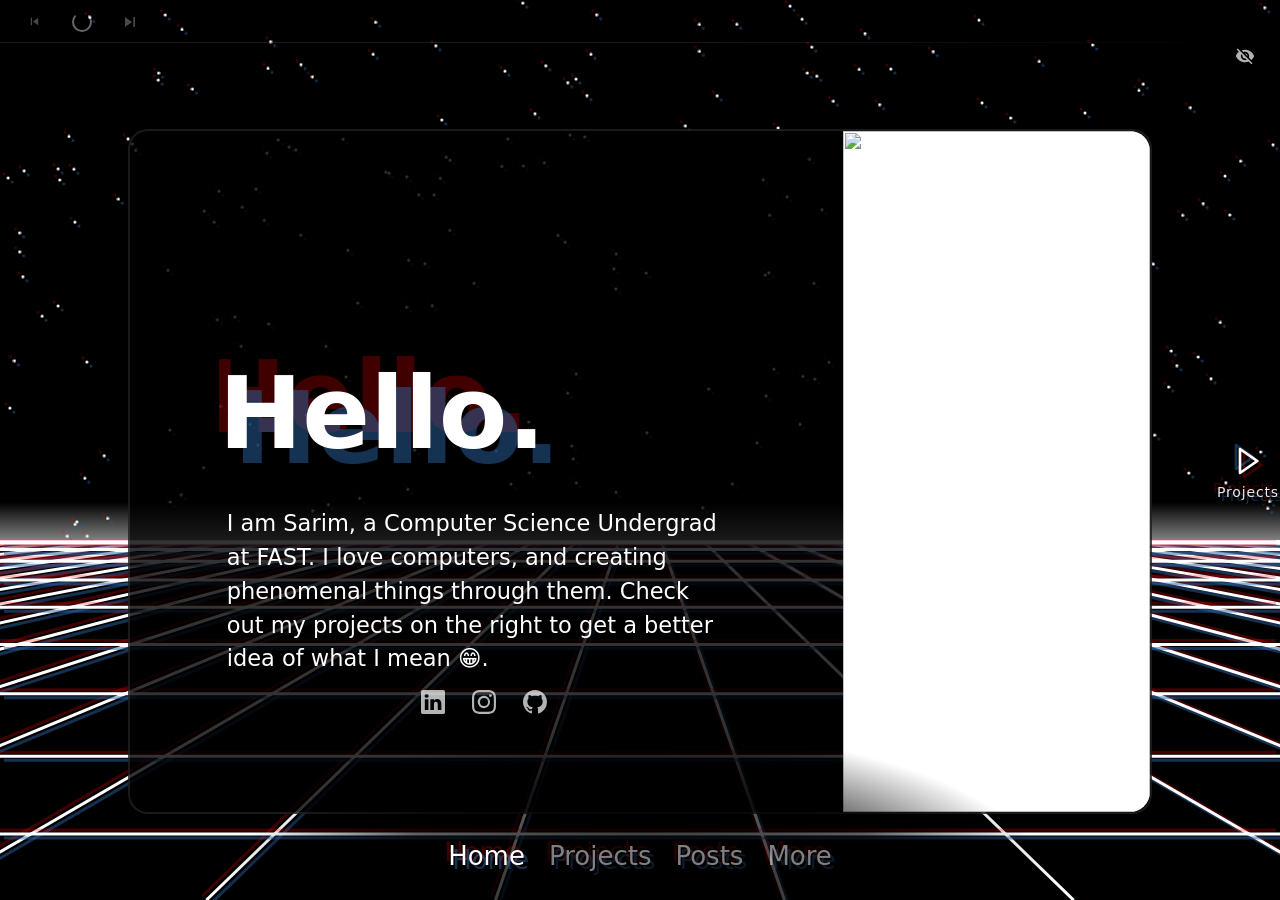
==== commit e49a7a16: "Redeploy: react portfolio at 4ef640d" ====
--- a/index.html
+++ b/index.html
@@ -47,8 +47,10 @@
     -->
     <title>Sarim's Portfolio</title>
     <style>html,body{background-color:#000}</style>
-    <script type="module" crossorigin src="/assets/index-uGK2xhvR.js"></script>
-    <link rel="stylesheet" crossorigin href="/assets/index-DMgUzzDQ.css">
+    <script type="module" crossorigin src="/assets/index-DBQY2O4q.js"></script>
+    <link rel="modulepreload" crossorigin href="/assets/rolldown-runtime-XKyaHtl9.js">
+    <link rel="modulepreload" crossorigin href="/assets/path-CJW6CfQI.js">
+    <link rel="stylesheet" crossorigin href="/assets/index-xpgdzSvf.css">
   </head>
   <body>
     <div id="root"></div>
--- a/assets/index-xpgdzSvf.css
+++ b/assets/index-xpgdzSvf.css
@@ -0,0 +1,2 @@
+/*! tailwindcss v4.3.5 | MIT License | https://tailwindcss.com */
+@layer properties{@supports (((-webkit-hyphens:none)) and (not (margin-trim:block))) or ((-moz-orient:inline) and (not (color:rgb(from red r g b)))){*,:before,:after,::backdrop{--tw-translate-x:0;--tw-translate-y:0;--tw-translate-z:0;--tw-rotate-x:initial;--tw-rotate-y:initial;--tw-rotate-z:initial;--tw-skew-x:initial;--tw-skew-y:initial;--tw-divide-y-reverse:0;--tw-border-style:solid;--tw-leading:initial;--tw-font-weight:initial;--tw-tracking:initial;--tw-shadow:0 0 #0000;--tw-shadow-color:initial;--tw-shadow-alpha:100%;--tw-inset-shadow:0 0 #0000;--tw-inset-shadow-color:initial;--tw-inset-shadow-alpha:100%;--tw-ring-color:initial;--tw-ring-shadow:0 0 #0000;--tw-inset-ring-color:initial;--tw-inset-ring-shadow:0 0 #0000;--tw-ring-inset:initial;--tw-ring-offset-width:0px;--tw-ring-offset-color:#fff;--tw-ring-offset-shadow:0 0 #0000;--tw-outline-style:solid;--tw-blur:initial;--tw-brightness:initial;--tw-contrast:initial;--tw-grayscale:initial;--tw-hue-rotate:initial;--tw-invert:initial;--tw-opacity:initial;--tw-saturate:initial;--tw-sepia:initial;--tw-drop-shadow:initial;--tw-drop-shadow-color:initial;--tw-drop-shadow-alpha:100%;--tw-drop-shadow-size:initial;--tw-backdrop-blur:initial;--tw-backdrop-brightness:initial;--tw-backdrop-contrast:initial;--tw-backdrop-grayscale:initial;--tw-backdrop-hue-rotate:initial;--tw-backdrop-invert:initial;--tw-backdrop-opacity:initial;--tw-backdrop-saturate:initial;--tw-backdrop-sepia:initial;--tw-duration:initial;--tw-ease:initial}}}@layer theme{:root,:host{--font-sans:-apple-system, BlinkMacSystemFont, "Segoe UI", Roboto, "Helvetica Neue", "Noto Sans", Arial, sans-serif, "Apple Color Emoji", "Segoe UI Emoji", "Segoe UI Symbol", "Noto Color Emoji";--font-mono:"Roboto Mono", ui-monospace, monospace;--color-red-600:oklch(57.7% .245 27.325);--color-neutral-200:oklch(92.2% 0 none);--color-black:#000;--color-white:#fff;--spacing:.25rem;--container-sm:24rem;--container-md:28rem;--container-2xl:42rem;--text-xs:.75rem;--text-xs--line-height:calc(1 / .75);--text-sm:.875rem;--text-sm--line-height:calc(1.25 / .875);--text-lg:1.125rem;--text-lg--line-height:calc(1.75 / 1.125);--font-weight-extralight:200;--font-weight-normal:400;--font-weight-medium:500;--font-weight-semibold:600;--font-weight-bold:700;--tracking-wide:.025em;--leading-relaxed:1.625;--radius-lg:.5rem;--ease-in:cubic-bezier(.42, 0, 1, 1);--ease-out:cubic-bezier(0, 0, .2, 1);--ease-in-out:cubic-bezier(.4, 0, .2, 1);--animate-spin:spin 1s linear infinite;--default-transition-duration:.15s;--default-transition-timing-function:cubic-bezier(.4, 0, .2, 1);--default-font-family:var(--font-sans);--default-mono-font-family:var(--font-mono);--color-base:#000;--color-app:#0a0a0a;--color-surface:#141218;--color-search-fill:#1c1926;--color-search-line:#3d3947;--color-search-line-focus:#56516a;--color-fg:#fff;--color-fg-secondary:#cac4d0;--color-fg-muted:#bdbdbd;--color-fg-hint:#9e9e9e;--color-fg-dim:#ffffffb3;--color-line-subtle:#ffffff1a;--color-line-tile:#fff3;--color-line-strong:#ffffff4d;--color-error:#cf6679;--font-body:Roboto, system-ui, -apple-system, "Segoe UI", sans-serif;--font-pixel:"Press Start 2P", ui-monospace, monospace;--radius-dialog:12px;--radius-input:8px;--ease-pan:cubic-bezier(.17, .84, .44, 1);--ease-inout:cubic-bezier(.42, 0, .58, 1)}}@layer base{*,:after,:before,::backdrop{box-sizing:border-box;border:0 solid;margin:0;padding:0}::file-selector-button{box-sizing:border-box;border:0 solid;margin:0;padding:0}html,:host{-webkit-text-size-adjust:100%;tab-size:4;line-height:1.5;font-family:var(--default-font-family,-apple-system, BlinkMacSystemFont, "Segoe UI", Roboto, "Helvetica Neue", "Noto Sans", Arial, sans-serif, "Apple Color Emoji", "Segoe UI Emoji", "Segoe UI Symbol", "Noto Color Emoji");font-feature-settings:var(--default-font-feature-settings,normal);font-variation-settings:var(--default-font-variation-settings,normal);-webkit-tap-highlight-color:transparent}hr{height:0;color:inherit;border-top-width:1px}abbr:where([title]){-webkit-text-decoration:underline dotted;text-decoration:underline dotted}h1,h2,h3,h4,h5,h6{font-size:inherit;font-weight:inherit}a{color:inherit;-webkit-text-decoration:inherit;-webkit-text-decoration:inherit;-webkit-text-decoration:inherit;-webkit-text-decoration:inherit;text-decoration:inherit}b,strong{font-weight:bolder}code,kbd,samp,pre{font-family:var(--default-mono-font-family,ui-monospace, SFMono-Regular, Menlo, Monaco, Consolas, "Liberation Mono", "Courier New", monospace);font-feature-settings:var(--default-mono-font-feature-settings,normal);font-variation-settings:var(--default-mono-font-variation-settings,normal);font-size:1em}small{font-size:80%}sub,sup{vertical-align:baseline;font-size:75%;line-height:0;position:relative}sub{bottom:-.25em}sup{top:-.5em}table{text-indent:0;border-color:inherit;border-collapse:collapse}:-moz-focusring:where(:not(iframe)){outline:auto}progress{vertical-align:baseline}summary{display:list-item}ol,ul,menu{list-style:none}img,svg,video,canvas,audio,iframe,embed,object{vertical-align:middle;display:block}img,video{max-width:100%;height:auto}button,input,select,optgroup,textarea{font:inherit;font-feature-settings:inherit;font-variation-settings:inherit;letter-spacing:inherit;color:inherit;opacity:1;background-color:#0000;border-radius:0}::file-selector-button{font:inherit;font-feature-settings:inherit;font-variation-settings:inherit;letter-spacing:inherit;color:inherit;opacity:1;background-color:#0000;border-radius:0}:where(select:is([multiple],[size])) optgroup{font-weight:bolder}:where(select:is([multiple],[size])) optgroup option{padding-inline-start:20px}::file-selector-button{margin-inline-end:4px}::placeholder{opacity:1}@supports (not ((-webkit-appearance:-apple-pay-button))) or (contain-intrinsic-size:1px){::placeholder{color:currentColor}@supports (color:color-mix(in lab, red, red)){::placeholder{color:color-mix(in oklab, currentcolor 50%, transparent)}}}textarea{resize:vertical}::-webkit-search-decoration{-webkit-appearance:none}::-webkit-date-and-time-value{min-height:1lh;text-align:inherit}::-webkit-datetime-edit{display:inline-flex}::-webkit-datetime-edit-fields-wrapper{padding:0}::-webkit-datetime-edit{padding-block:0}::-webkit-datetime-edit-year-field{padding-block:0}::-webkit-datetime-edit-month-field{padding-block:0}::-webkit-datetime-edit-day-field{padding-block:0}::-webkit-datetime-edit-hour-field{padding-block:0}::-webkit-datetime-edit-minute-field{padding-block:0}::-webkit-datetime-edit-second-field{padding-block:0}::-webkit-datetime-edit-millisecond-field{padding-block:0}::-webkit-datetime-edit-meridiem-field{padding-block:0}::-webkit-calendar-picker-indicator{line-height:1}:-moz-ui-invalid{box-shadow:none}button,input:where([type=button],[type=reset],[type=submit]){appearance:button}::file-selector-button{appearance:button}::-webkit-inner-spin-button{height:auto}::-webkit-outer-spin-button{height:auto}[hidden]:where(:not([hidden=until-found])){display:none!important}html,body,#root{height:100%}body{background-color:var(--color-base);color:var(--color-fg);font-family:var(--font-body);-webkit-font-smoothing:antialiased;margin:0}*{letter-spacing:0}}@layer components;@layer utilities{.pointer-events-auto{pointer-events:auto}.pointer-events-none{pointer-events:none}.collapse{visibility:collapse}.invisible{visibility:hidden}.visible{visibility:visible}.sr-only{clip-path:inset(50%);white-space:nowrap;border-width:0;width:1px;height:1px;margin:-1px;padding:0;position:absolute;overflow:hidden}.absolute{position:absolute}.fixed{position:fixed}.relative{position:relative}.static{position:static}.sticky{position:sticky}.inset-0{inset:0}.inset-x-0{inset-inline:0}.top-0{top:0}.top-1\/2{top:50%}.top-2{top:calc(var(--spacing) * 2)}.right-0{right:0}.right-2{right:calc(var(--spacing) * 2)}.right-3{right:calc(var(--spacing) * 3)}.bottom-0{bottom:0}.left-0{left:0}.left-1\/2{left:50%}.left-2{left:calc(var(--spacing) * 2)}.z-0{z-index:0}.z-1{z-index:1}.z-9{z-index:9}.z-10{z-index:10}.z-20{z-index:20}.z-25{z-index:25}.z-30{z-index:30}.z-40{z-index:40}.z-50{z-index:50}.z-\[9\]{z-index:9}.z-auto{z-index:auto}.container{width:100%}@media (width>=40rem){.container{max-width:40rem}}@media (width>=48rem){.container{max-width:48rem}}@media (width>=64rem){.container{max-width:64rem}}@media (width>=80rem){.container{max-width:80rem}}@media (width>=96rem){.container{max-width:96rem}}.m-0{margin:0}.mx-8{margin-inline:calc(var(--spacing) * 8)}.mx-auto{margin-inline:auto}.-mt-2{margin-top:calc(var(--spacing) * -2)}.mt-0\.5{margin-top:calc(var(--spacing) * .5)}.mt-1{margin-top:var(--spacing)}.mt-2{margin-top:calc(var(--spacing) * 2)}.mt-3{margin-top:calc(var(--spacing) * 3)}.mt-4{margin-top:calc(var(--spacing) * 4)}.mt-6{margin-top:calc(var(--spacing) * 6)}.mt-8{margin-top:calc(var(--spacing) * 8)}.mr-2{margin-right:calc(var(--spacing) * 2)}.mr-auto{margin-right:auto}.mb-1{margin-bottom:var(--spacing)}.mb-2{margin-bottom:calc(var(--spacing) * 2)}.mb-3{margin-bottom:calc(var(--spacing) * 3)}.mb-4{margin-bottom:calc(var(--spacing) * 4)}.mb-5{margin-bottom:calc(var(--spacing) * 5)}.mb-6{margin-bottom:calc(var(--spacing) * 6)}.mb-8{margin-bottom:calc(var(--spacing) * 8)}.ml-1{margin-left:var(--spacing)}.ml-1\.5{margin-left:calc(var(--spacing) * 1.5)}.ml-2{margin-left:calc(var(--spacing) * 2)}.ml-auto{margin-left:auto}.block{display:block}.contents{display:contents}.flex{display:flex}.flow-root{display:flow-root}.grid{display:grid}.hidden{display:none}.inline{display:inline}.inline-block{display:inline-block}.inline-flex{display:inline-flex}.inline-grid{display:inline-grid}.list-item{display:list-item}.table{display:table}.aspect-\[4\/3\]{aspect-ratio:4/3}.size-8{width:calc(var(--spacing) * 8);height:calc(var(--spacing) * 8)}.size-10{width:calc(var(--spacing) * 10);height:calc(var(--spacing) * 10)}.size-12{width:calc(var(--spacing) * 12);height:calc(var(--spacing) * 12)}.size-full{width:100%;height:100%}.h-0{height:0}.h-1{height:var(--spacing)}.h-1\.5{height:calc(var(--spacing) * 1.5)}.h-4{height:calc(var(--spacing) * 4)}.h-5{height:calc(var(--spacing) * 5)}.h-10{height:calc(var(--spacing) * 10)}.h-12{height:calc(var(--spacing) * 12)}.h-14{height:calc(var(--spacing) * 14)}.h-16{height:calc(var(--spacing) * 16)}.h-24{height:calc(var(--spacing) * 24)}.h-auto{height:auto}.h-full{height:100%}.min-h-0{min-height:0}.min-h-full{min-height:100%}.w-1\.5{width:calc(var(--spacing) * 1.5)}.w-4{width:calc(var(--spacing) * 4)}.w-6{width:calc(var(--spacing) * 6)}.w-9{width:calc(var(--spacing) * 9)}.w-10{width:calc(var(--spacing) * 10)}.w-12{width:calc(var(--spacing) * 12)}.w-16{width:calc(var(--spacing) * 16)}.w-20{width:calc(var(--spacing) * 20)}.w-24{width:calc(var(--spacing) * 24)}.w-28{width:calc(var(--spacing) * 28)}.w-32{width:calc(var(--spacing) * 32)}.w-72{width:calc(var(--spacing) * 72)}.w-fit{width:fit-content}.w-full{width:100%}.w-max{width:max-content}.max-w-2xl{max-width:var(--container-2xl)}.max-w-full{max-width:100%}.max-w-md{max-width:var(--container-md)}.max-w-none{max-width:none}.max-w-sm{max-width:var(--container-sm)}.min-w-0{min-width:0}.min-w-48{min-width:calc(var(--spacing) * 48)}.flex-1{flex:1}.flex-shrink,.shrink{flex-shrink:1}.shrink-0{flex-shrink:0}.grow{flex-grow:1}.border-collapse{border-collapse:collapse}.-translate-y-1\/2{--tw-translate-y:calc(calc(1 / 2 * 100%) * -1);translate:var(--tw-translate-x) var(--tw-translate-y)}.transform{transform:var(--tw-rotate-x, ) var(--tw-rotate-y, ) var(--tw-rotate-z, ) var(--tw-skew-x, ) var(--tw-skew-y, )}.animate-spin{animation:var(--animate-spin)}.cursor-default{cursor:default}.cursor-pointer{cursor:pointer}.cursor-zoom-in{cursor:zoom-in}.resize{resize:both}.resize-none{resize:none}.resize-y{resize:vertical}.list-none{list-style-type:none}.appearance-none{appearance:none}.grid-cols-2{grid-template-columns:repeat(2,minmax(0,1fr))}.flex-col{flex-direction:column}.flex-row{flex-direction:row}.flex-nowrap{flex-wrap:nowrap}.flex-wrap{flex-wrap:wrap}.place-items-center{place-items:center}.items-baseline{align-items:baseline}.items-center{align-items:center}.items-end{align-items:flex-end}.items-start{align-items:flex-start}.items-stretch{align-items:stretch}.justify-between{justify-content:space-between}.justify-center{justify-content:center}.justify-end{justify-content:flex-end}.justify-start{justify-content:flex-start}.gap-1{gap:var(--spacing)}.gap-2{gap:calc(var(--spacing) * 2)}.gap-3{gap:calc(var(--spacing) * 3)}.gap-4{gap:calc(var(--spacing) * 4)}.gap-6{gap:calc(var(--spacing) * 6)}.gap-x-6{column-gap:calc(var(--spacing) * 6)}.gap-y-1{row-gap:var(--spacing)}:where(.divide-y>:not(:last-child)){--tw-divide-y-reverse:0;border-bottom-style:var(--tw-border-style);border-top-style:var(--tw-border-style);border-top-width:calc(1px * var(--tw-divide-y-reverse));border-bottom-width:calc(1px * calc(1 - var(--tw-divide-y-reverse)))}:where(.divide-line-subtle>:not(:last-child)){border-color:var(--color-line-subtle)}.self-start{align-self:flex-start}.truncate{text-overflow:ellipsis;white-space:nowrap;overflow:hidden}.overflow-hidden{overflow:hidden}.overflow-x-auto{overflow-x:auto}.overflow-x-hidden{overflow-x:hidden}.overflow-y-auto{overflow-y:auto}.rounded{border-radius:.25rem}.rounded-\[var\(--radius-dialog\)\]{border-radius:var(--radius-dialog)}.rounded-\[var\(--radius-input\)\]{border-radius:var(--radius-input)}.rounded-dialog{border-radius:var(--radius-dialog)}.rounded-full{border-radius:2147483647px}.rounded-lg{border-radius:var(--radius-lg)}.rounded-r{border-top-right-radius:.25rem;border-bottom-right-radius:.25rem}.border{border-style:var(--tw-border-style);border-width:1px}.border-0{border-style:var(--tw-border-style);border-width:0}.border-2{border-style:var(--tw-border-style);border-width:2px}.border-t{border-top-style:var(--tw-border-style);border-top-width:1px}.border-t-2{border-top-style:var(--tw-border-style);border-top-width:2px}.border-b{border-bottom-style:var(--tw-border-style);border-bottom-width:1px}.border-l-4{border-left-style:var(--tw-border-style);border-left-width:4px}.border-dashed{--tw-border-style:dashed;border-style:dashed}.border-\[\#9E9E9E\]{border-color:#9e9e9e}.border-\[\#616161\]{border-color:#616161}.border-black{border-color:var(--color-black)}.border-error{border-color:var(--color-error)}.border-line-strong{border-color:var(--color-line-strong)}.border-line-subtle{border-color:var(--color-line-subtle)}.border-line-tile{border-color:var(--color-line-tile)}.border-search-line{border-color:var(--color-search-line)}.border-white{border-color:var(--color-white)}.border-white\/20{border-color:#fff3}@supports (color:color-mix(in lab, red, red)){.border-white\/20{border-color:color-mix(in oklab, var(--color-white) 20%, transparent)}}.border-white\/30{border-color:#ffffff4d}@supports (color:color-mix(in lab, red, red)){.border-white\/30{border-color:color-mix(in oklab, var(--color-white) 30%, transparent)}}.border-t-transparent{border-top-color:#0000}.border-t-white{border-top-color:var(--color-white)}.bg-\[\#212121\]\/30{background-color:oklab(24.7759% 0 0/.3)}.bg-\[\#212121\]\/50{background-color:oklab(24.7759% 0 0/.5)}.bg-\[\#F44336\]{background-color:#f44336}.bg-app{background-color:var(--color-app)}.bg-base{background-color:var(--color-base)}.bg-black{background-color:var(--color-black)}.bg-black\/50{background-color:#00000080}@supports (color:color-mix(in lab, red, red)){.bg-black\/50{background-color:color-mix(in oklab, var(--color-black) 50%, transparent)}}.bg-black\/70{background-color:#000000b3}@supports (color:color-mix(in lab, red, red)){.bg-black\/70{background-color:color-mix(in oklab, var(--color-black) 70%, transparent)}}.bg-black\/80{background-color:#000c}@supports (color:color-mix(in lab, red, red)){.bg-black\/80{background-color:color-mix(in oklab, var(--color-black) 80%, transparent)}}.bg-black\/90{background-color:#000000e6}@supports (color:color-mix(in lab, red, red)){.bg-black\/90{background-color:color-mix(in oklab, var(--color-black) 90%, transparent)}}.bg-error{background-color:var(--color-error)}.bg-line-subtle{background-color:var(--color-line-subtle)}.bg-line-tile{background-color:var(--color-line-tile)}.bg-search-fill{background-color:var(--color-search-fill)}.bg-surface{background-color:var(--color-surface)}.bg-transparent{background-color:#0000}.bg-white{background-color:var(--color-white)}.bg-white\/10{background-color:#ffffff1a}@supports (color:color-mix(in lab, red, red)){.bg-white\/10{background-color:color-mix(in oklab, var(--color-white) 10%, transparent)}}.bg-white\/90{background-color:#ffffffe6}@supports (color:color-mix(in lab, red, red)){.bg-white\/90{background-color:color-mix(in oklab, var(--color-white) 90%, transparent)}}.object-contain{object-fit:contain}.object-cover{object-fit:cover}.p-0{padding:0}.p-0\.5{padding:calc(var(--spacing) * .5)}.p-1{padding:var(--spacing)}.p-2{padding:calc(var(--spacing) * 2)}.p-3{padding:calc(var(--spacing) * 3)}.p-4{padding:calc(var(--spacing) * 4)}.p-5{padding:calc(var(--spacing) * 5)}.p-6{padding:calc(var(--spacing) * 6)}.p-8{padding:calc(var(--spacing) * 8)}.px-1{padding-inline:var(--spacing)}.px-2{padding-inline:calc(var(--spacing) * 2)}.px-3{padding-inline:calc(var(--spacing) * 3)}.px-4{padding-inline:calc(var(--spacing) * 4)}.px-5{padding-inline:calc(var(--spacing) * 5)}.px-6{padding-inline:calc(var(--spacing) * 6)}.px-16{padding-inline:calc(var(--spacing) * 16)}.py-0\.5{padding-block:calc(var(--spacing) * .5)}.py-1{padding-block:var(--spacing)}.py-1\.5{padding-block:calc(var(--spacing) * 1.5)}.py-2{padding-block:calc(var(--spacing) * 2)}.py-3{padding-block:calc(var(--spacing) * 3)}.py-4{padding-block:calc(var(--spacing) * 4)}.py-8{padding-block:calc(var(--spacing) * 8)}.pt-4{padding-top:calc(var(--spacing) * 4)}.pr-4{padding-right:calc(var(--spacing) * 4)}.pr-8{padding-right:calc(var(--spacing) * 8)}.pr-16{padding-right:calc(var(--spacing) * 16)}.pb-1{padding-bottom:var(--spacing)}.pb-3{padding-bottom:calc(var(--spacing) * 3)}.pb-4{padding-bottom:calc(var(--spacing) * 4)}.pl-3\.5{padding-left:calc(var(--spacing) * 3.5)}.pl-4{padding-left:calc(var(--spacing) * 4)}.pl-6\.5{padding-left:calc(var(--spacing) * 6.5)}.text-center{text-align:center}.text-left{text-align:left}.text-right{text-align:right}.align-baseline{vertical-align:baseline}.align-middle{vertical-align:middle}.font-mono{font-family:var(--font-mono)}.font-pixel{font-family:var(--font-pixel)}.text-lg{font-size:var(--text-lg);line-height:var(--tw-leading,var(--text-lg--line-height))}.text-sm{font-size:var(--text-sm);line-height:var(--tw-leading,var(--text-sm--line-height))}.text-xs{font-size:var(--text-xs);line-height:var(--tw-leading,var(--text-xs--line-height))}.text-\[9px\]{font-size:9px}.text-\[10px\]{font-size:10px}.text-\[11px\]{font-size:11px}.text-\[12px\]{font-size:12px}.text-\[14px\]{font-size:14px}.text-\[16px\]{font-size:16px}.text-\[18px\]{font-size:18px}.text-\[20px\]{font-size:20px}.text-\[24px\]{font-size:24px}.text-\[28px\]{font-size:28px}.text-\[32px\]{font-size:32px}.leading-\[1\.5\]{--tw-leading:1.5;line-height:1.5}.leading-\[1\.6\]{--tw-leading:1.6;line-height:1.6}.leading-none{--tw-leading:1;line-height:1}.leading-relaxed{--tw-leading:var(--leading-relaxed);line-height:var(--leading-relaxed)}.font-bold{--tw-font-weight:var(--font-weight-bold);font-weight:var(--font-weight-bold)}.font-extralight{--tw-font-weight:var(--font-weight-extralight);font-weight:var(--font-weight-extralight)}.font-medium{--tw-font-weight:var(--font-weight-medium);font-weight:var(--font-weight-medium)}.font-normal{--tw-font-weight:var(--font-weight-normal);font-weight:var(--font-weight-normal)}.font-semibold{--tw-font-weight:var(--font-weight-semibold);font-weight:var(--font-weight-semibold)}.tracking-wide{--tw-tracking:var(--tracking-wide);letter-spacing:var(--tracking-wide)}.break-words{overflow-wrap:break-word}.break-all{word-break:break-all}.whitespace-nowrap{white-space:nowrap}.whitespace-pre-line{white-space:pre-line}.whitespace-pre-wrap{white-space:pre-wrap}.text-\[\#9E9E9E\]{color:#9e9e9e}.text-\[\#64B5F6\]{color:#64b5f6}.text-\[\#81C784\]{color:#81c784}.text-\[\#BDBDBD\]{color:#bdbdbd}.text-\[\#E0E0E0\]{color:#e0e0e0}.text-\[\#f44336\]{color:#f44336}.text-\[\#ff9800\]{color:#ff9800}.text-base{color:var(--color-base)}.text-black{color:var(--color-black)}.text-error{color:var(--color-error)}.text-fg{color:var(--color-fg)}.text-fg-dim{color:var(--color-fg-dim)}.text-fg-hint{color:var(--color-fg-hint)}.text-fg-muted{color:var(--color-fg-muted)}.text-fg-secondary{color:var(--color-fg-secondary)}.text-fg-secondary\/60{color:#cac4d099}@supports (color:color-mix(in lab, red, red)){.text-fg-secondary\/60{color:color-mix(in oklab, var(--color-fg-secondary) 60%, transparent)}}.text-red-600{color:var(--color-red-600)}.text-white{color:var(--color-white)}.text-white\/40{color:#fff6}@supports (color:color-mix(in lab, red, red)){.text-white\/40{color:color-mix(in oklab, var(--color-white) 40%, transparent)}}.text-white\/70{color:#ffffffb3}@supports (color:color-mix(in lab, red, red)){.text-white\/70{color:color-mix(in oklab, var(--color-white) 70%, transparent)}}.text-white\/90{color:#ffffffe6}@supports (color:color-mix(in lab, red, red)){.text-white\/90{color:color-mix(in oklab, var(--color-white) 90%, transparent)}}.lowercase{text-transform:lowercase}.uppercase{text-transform:uppercase}.italic{font-style:italic}.no-underline{text-decoration-line:none}.underline{text-decoration-line:underline}.underline-offset-2{text-underline-offset:2px}.placeholder-\[\#9E9E9E\]::placeholder{color:#9e9e9e}.accent-white{accent-color:var(--color-white)}.opacity-60{opacity:.6}.opacity-70{opacity:.7}.shadow{--tw-shadow:0 1px 3px 0 var(--tw-shadow-color,#0000001a), 0 1px 2px -1px var(--tw-shadow-color,#0000001a);box-shadow:var(--tw-inset-shadow), var(--tw-inset-ring-shadow), var(--tw-ring-offset-shadow), var(--tw-ring-shadow), var(--tw-shadow)}.ring{--tw-ring-shadow:var(--tw-ring-inset, ) 0 0 0 calc(1px + var(--tw-ring-offset-width)) var(--tw-ring-color,currentcolor);box-shadow:var(--tw-inset-shadow), var(--tw-inset-ring-shadow), var(--tw-ring-offset-shadow), var(--tw-ring-shadow), var(--tw-shadow)}.outline{outline-style:var(--tw-outline-style);outline-width:1px}.blur{--tw-blur:blur(8px);filter:var(--tw-blur, ) var(--tw-brightness, ) var(--tw-contrast, ) var(--tw-grayscale, ) var(--tw-hue-rotate, ) var(--tw-invert, ) var(--tw-saturate, ) var(--tw-sepia, ) var(--tw-drop-shadow, )}.drop-shadow{--tw-drop-shadow-size:drop-shadow(0 1px 2px var(--tw-drop-shadow-color,#0000001a)) drop-shadow(0 1px 1px var(--tw-drop-shadow-color,#0000000f));--tw-drop-shadow:drop-shadow(0 1px 2px #0000001a) drop-shadow(0 1px 1px #0000000f);filter:var(--tw-blur, ) var(--tw-brightness, ) var(--tw-contrast, ) var(--tw-grayscale, ) var(--tw-hue-rotate, ) var(--tw-invert, ) var(--tw-saturate, ) var(--tw-sepia, ) var(--tw-drop-shadow, )}.filter{filter:var(--tw-blur, ) var(--tw-brightness, ) var(--tw-contrast, ) var(--tw-grayscale, ) var(--tw-hue-rotate, ) var(--tw-invert, ) var(--tw-saturate, ) var(--tw-sepia, ) var(--tw-drop-shadow, )}.backdrop-filter{-webkit-backdrop-filter:var(--tw-backdrop-blur, ) var(--tw-backdrop-brightness, ) var(--tw-backdrop-contrast, ) var(--tw-backdrop-grayscale, ) var(--tw-backdrop-hue-rotate, ) var(--tw-backdrop-invert, ) var(--tw-backdrop-opacity, ) var(--tw-backdrop-saturate, ) var(--tw-backdrop-sepia, );backdrop-filter:var(--tw-backdrop-blur, ) var(--tw-backdrop-brightness, ) var(--tw-backdrop-contrast, ) var(--tw-backdrop-grayscale, ) var(--tw-backdrop-hue-rotate, ) var(--tw-backdrop-invert, ) var(--tw-backdrop-opacity, ) var(--tw-backdrop-saturate, ) var(--tw-backdrop-sepia, )}.transition{transition-property:color,background-color,border-color,outline-color,text-decoration-color,fill,stroke,--tw-gradient-from,--tw-gradient-via,--tw-gradient-to,opacity,box-shadow,transform,translate,scale,rotate,filter,-webkit-backdrop-filter,backdrop-filter,display,content-visibility,overlay,pointer-events;transition-timing-function:var(--tw-ease,var(--default-transition-timing-function));transition-duration:var(--tw-duration,var(--default-transition-duration))}.transition-\[scale\]{transition-property:scale;transition-timing-function:var(--tw-ease,var(--default-transition-timing-function));transition-duration:var(--tw-duration,var(--default-transition-duration))}.transition-\[width\]{transition-property:width;transition-timing-function:var(--tw-ease,var(--default-transition-timing-function));transition-duration:var(--tw-duration,var(--default-transition-duration))}.transition-opacity{transition-property:opacity;transition-timing-function:var(--tw-ease,var(--default-transition-timing-function));transition-duration:var(--tw-duration,var(--default-transition-duration))}.duration-200{--tw-duration:.2s;transition-duration:.2s}.ease-in-out{--tw-ease:var(--ease-in-out);transition-timing-function:var(--ease-in-out)}.ease-linear{--tw-ease:linear;transition-timing-function:linear}.ease-out{--tw-ease:var(--ease-out);transition-timing-function:var(--ease-out)}.will-change-transform{will-change:transform}.outline-none{--tw-outline-style:none;outline-style:none}.select-none{-webkit-user-select:none;user-select:none}.file\:mr-3::file-selector-button{margin-right:calc(var(--spacing) * 3)}.file\:rounded-\[var\(--radius-input\)\]::file-selector-button{border-radius:var(--radius-input)}.file\:border::file-selector-button{border-style:var(--tw-border-style);border-width:1px}.file\:border-line-tile::file-selector-button{border-color:var(--color-line-tile)}.file\:bg-transparent::file-selector-button{background-color:#0000}.file\:px-3::file-selector-button{padding-inline:calc(var(--spacing) * 3)}.file\:py-1\.5::file-selector-button{padding-block:calc(var(--spacing) * 1.5)}.file\:text-xs::file-selector-button{font-size:var(--text-xs);line-height:var(--tw-leading,var(--text-xs--line-height))}.file\:text-fg::file-selector-button{color:var(--color-fg)}.placeholder\:text-fg-hint::placeholder{color:var(--color-fg-hint)}.backdrop\:bg-black\/70::backdrop{background-color:#000000b3}@supports (color:color-mix(in lab, red, red)){.backdrop\:bg-black\/70::backdrop{background-color:color-mix(in oklab, var(--color-black) 70%, transparent)}}@media (hover:hover){.hover\:border-line-strong:hover{border-color:var(--color-line-strong)}.hover\:bg-error:hover{background-color:var(--color-error)}.hover\:bg-line-tile:hover{background-color:var(--color-line-tile)}.hover\:bg-neutral-200:hover{background-color:var(--color-neutral-200)}.hover\:bg-surface:hover{background-color:var(--color-surface)}.hover\:text-black:hover{color:var(--color-black)}.hover\:text-error:hover{color:var(--color-error)}.hover\:text-fg:hover{color:var(--color-fg)}.hover\:text-fg-muted:hover{color:var(--color-fg-muted)}.hover\:text-white:hover{color:var(--color-white)}.hover\:opacity-80:hover{opacity:.8}.hover\:opacity-100:hover{opacity:1}}.focus\:border-line-strong:focus{border-color:var(--color-line-strong)}.focus\:border-search-line-focus:focus{border-color:var(--color-search-line-focus)}.focus\:border-white\/50:focus{border-color:#ffffff80}@supports (color:color-mix(in lab, red, red)){.focus\:border-white\/50:focus{border-color:color-mix(in oklab, var(--color-white) 50%, transparent)}}.disabled\:pointer-events-none:disabled{pointer-events:none}.disabled\:cursor-default:disabled{cursor:default}.disabled\:cursor-not-allowed:disabled{cursor:not-allowed}.disabled\:opacity-25:disabled{opacity:.25}.disabled\:opacity-30:disabled{opacity:.3}.disabled\:opacity-40:disabled{opacity:.4}.disabled\:opacity-50:disabled{opacity:.5}.aria-disabled\:pointer-events-none[aria-disabled=true]{pointer-events:none}.aria-disabled\:opacity-30[aria-disabled=true]{opacity:.3}.aria-\[current\=page\]\:bg-white[aria-current=page]{background-color:var(--color-white)}.aria-\[current\=page\]\:text-black[aria-current=page]{color:var(--color-black)}@media (width>=40rem){.sm\:grid-cols-2{grid-template-columns:repeat(2,minmax(0,1fr))}.sm\:grid-cols-3{grid-template-columns:repeat(3,minmax(0,1fr))}}@media (width>=64rem){.lg\:grid-cols-4{grid-template-columns:repeat(4,minmax(0,1fr))}}}@font-face{font-family:"Press Start 2P";font-style:normal;font-weight:400;font-display:swap;src:url(/fonts/PressStart2P-Regular.ttf)format("truetype")}@keyframes fade-in{0%{opacity:0}to{opacity:1}}@keyframes ticker{0%{transform:translate(0)}to{transform:translate(-50%)}}.ticker{animation:ticker var(--ticker-duration,0s) linear infinite}@media (prefers-reduced-motion:reduce){.ticker{width:100%;animation:none}.camera-board{--pan-ms:0s}.ticker>span{text-overflow:ellipsis;max-width:100%;overflow:hidden}.ticker>span:last-child{display:none}.lightbox-spin{animation:none}}@keyframes lightbox-spin{0%{transform:rotate(-90deg)}to{transform:rotate(270deg)}}.tile-button{-webkit-backdrop-filter:blur(1px);backdrop-filter:blur(1px);transition:background .2s var(--ease-inout);cursor:pointer;background:#000c}.tile-button:hover{background:#000000d9}@media (orientation:portrait){.tile-button{background:#000000e6}}.project-tile{opacity:1;transition:opacity .2s var(--ease-inout)}.project-tile-scrim{transition:background .2s var(--ease-inout);background:#0009}.project-tile:hover{opacity:.85}.project-tile:hover .project-tile-scrim{background:#0000004d}.post-tile{transition:background .2s var(--ease-inout), border-color .2s var(--ease-inout);cursor:pointer;background:#000c;border:1px solid #fff3}.post-tile:hover{background:#212121cc;border-color:#fff0}.clamp-1,.clamp-2{text-overflow:ellipsis;-webkit-box-orient:vertical;display:-webkit-box;overflow:hidden}.clamp-1{-webkit-line-clamp:1}.clamp-2{-webkit-line-clamp:2}@property --tw-translate-x{syntax:"*";inherits:false;initial-value:0}@property --tw-translate-y{syntax:"*";inherits:false;initial-value:0}@property --tw-translate-z{syntax:"*";inherits:false;initial-value:0}@property --tw-rotate-x{syntax:"*";inherits:false}@property --tw-rotate-y{syntax:"*";inherits:false}@property --tw-rotate-z{syntax:"*";inherits:false}@property --tw-skew-x{syntax:"*";inherits:false}@property --tw-skew-y{syntax:"*";inherits:false}@property --tw-divide-y-reverse{syntax:"*";inherits:false;initial-value:0}@property --tw-border-style{syntax:"*";inherits:false;initial-value:solid}@property --tw-leading{syntax:"*";inherits:false}@property --tw-font-weight{syntax:"*";inherits:false}@property --tw-tracking{syntax:"*";inherits:false}@property --tw-shadow{syntax:"*";inherits:false;initial-value:0 0 #0000}@property --tw-shadow-color{syntax:"*";inherits:false}@property --tw-shadow-alpha{syntax:"<percentage>";inherits:false;initial-value:100%}@property --tw-inset-shadow{syntax:"*";inherits:false;initial-value:0 0 #0000}@property --tw-inset-shadow-color{syntax:"*";inherits:false}@property --tw-inset-shadow-alpha{syntax:"<percentage>";inherits:false;initial-value:100%}@property --tw-ring-color{syntax:"*";inherits:false}@property --tw-ring-shadow{syntax:"*";inherits:false;initial-value:0 0 #0000}@property --tw-inset-ring-color{syntax:"*";inherits:false}@property --tw-inset-ring-shadow{syntax:"*";inherits:false;initial-value:0 0 #0000}@property --tw-ring-inset{syntax:"*";inherits:false}@property --tw-ring-offset-width{syntax:"<length>";inherits:false;initial-value:0}@property --tw-ring-offset-color{syntax:"*";inherits:false;initial-value:#fff}@property --tw-ring-offset-shadow{syntax:"*";inherits:false;initial-value:0 0 #0000}@property --tw-outline-style{syntax:"*";inherits:false;initial-value:solid}@property --tw-blur{syntax:"*";inherits:false}@property --tw-brightness{syntax:"*";inherits:false}@property --tw-contrast{syntax:"*";inherits:false}@property --tw-grayscale{syntax:"*";inherits:false}@property --tw-hue-rotate{syntax:"*";inherits:false}@property --tw-invert{syntax:"*";inherits:false}@property --tw-opacity{syntax:"*";inherits:false}@property --tw-saturate{syntax:"*";inherits:false}@property --tw-sepia{syntax:"*";inherits:false}@property --tw-drop-shadow{syntax:"*";inherits:false}@property --tw-drop-shadow-color{syntax:"*";inherits:false}@property --tw-drop-shadow-alpha{syntax:"<percentage>";inherits:false;initial-value:100%}@property --tw-drop-shadow-size{syntax:"*";inherits:false}@property --tw-backdrop-blur{syntax:"*";inherits:false}@property --tw-backdrop-brightness{syntax:"*";inherits:false}@property --tw-backdrop-contrast{syntax:"*";inherits:false}@property --tw-backdrop-grayscale{syntax:"*";inherits:false}@property --tw-backdrop-hue-rotate{syntax:"*";inherits:false}@property --tw-backdrop-invert{syntax:"*";inherits:false}@property --tw-backdrop-opacity{syntax:"*";inherits:false}@property --tw-backdrop-saturate{syntax:"*";inherits:false}@property --tw-backdrop-sepia{syntax:"*";inherits:false}@property --tw-duration{syntax:"*";inherits:false}@property --tw-ease{syntax:"*";inherits:false}@keyframes spin{to{transform:rotate(360deg)}}
